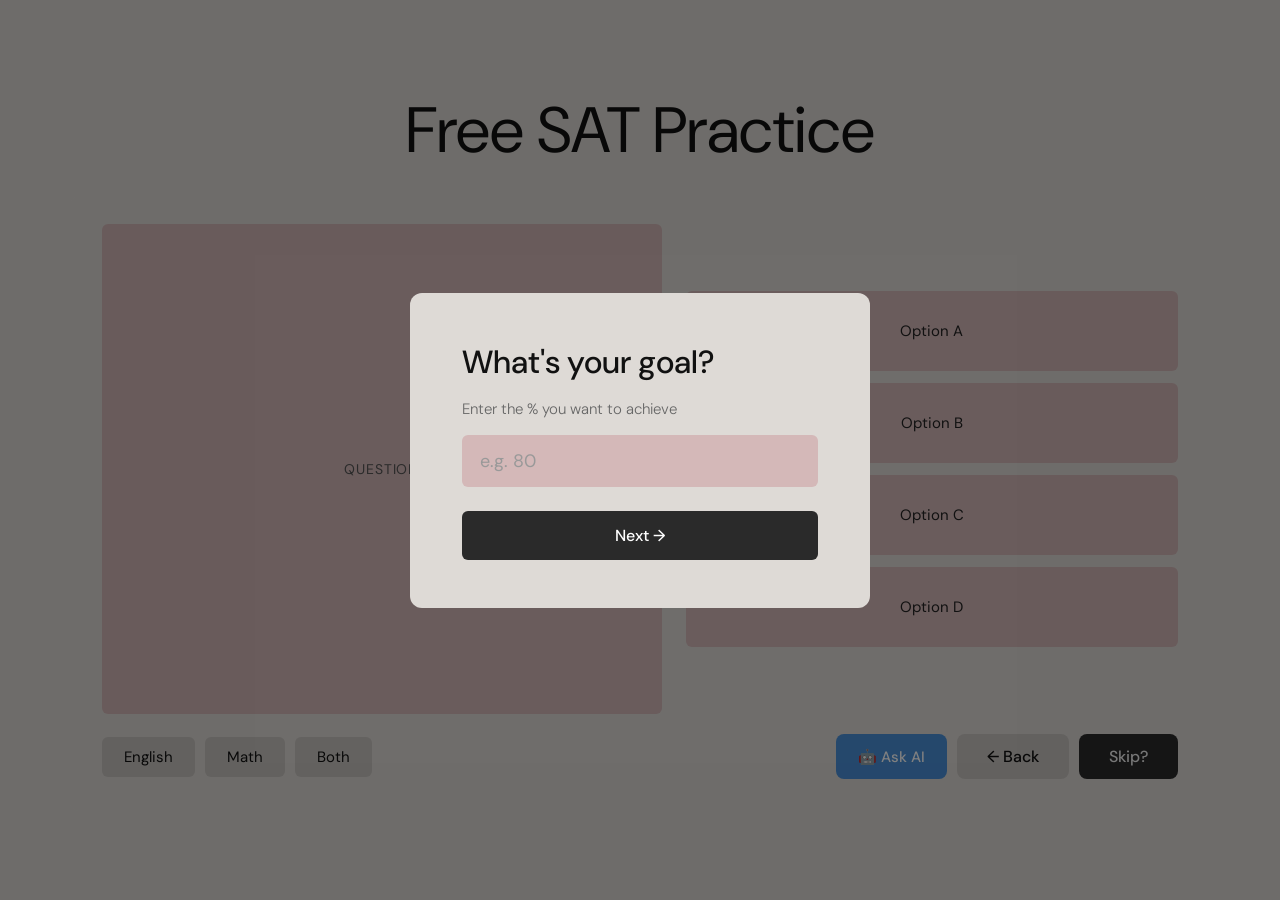
==== sat_quiz.html @ 40c42f34 "Add files via upload" ====
<!DOCTYPE html>
<html lang="en">
<head>
<meta charset="UTF-8">
<meta name="viewport" content="width=device-width, initial-scale=1.0">
<title>SAT Practice</title>
<link href="https://fonts.googleapis.com/css2?family=DM+Sans:wght@300;400;500&display=swap" rel="stylesheet">
<link rel="stylesheet" href="sat_quiz.css">
</head>
<body>

<div class="modal-overlay" id="modalOverlay">
  <div class="modal">
    <div class="modal-step" id="step1">
      <h2 class="modal-title">What's your goal?</h2>
      <p class="modal-sub">Enter the % you want to achieve</p>
      <input class="modal-input" id="goalInput" type="number" min="1" max="100" placeholder="e.g. 80">
      <button class="modal-btn" id="toStep2">Next →</button>
    </div>
    <div class="modal-step hidden" id="step2">
      <h2 class="modal-title">Which section?</h2>
      <p class="modal-sub">Choose what you want to practice</p>
      <div class="modal-section-btns">
        <button class="modal-section-btn" data-section="English">English</button>
        <button class="modal-section-btn" data-section="Math">Math</button>
        <button class="modal-section-btn" data-section="Both">Both</button>
      </div>
      <button class="modal-btn" id="startBtn" disabled>Start Practice</button>
    </div>
  </div>
</div>

<a href="index.html" class="site-title">Free SAT Practice</a>

<div class="card">

  <div class="progress-wrap" id="progressWrap" style="display:none;">
    <span class="progress-label" id="progressLabel"></span>
    <div class="progress-bar-track">
      <div class="progress-bar-fill" id="progressFill"></div>
    </div>
  </div>

  <div class="question-row">
    <div class="question-box" id="questionBox">QUESTION</div>
    <div class="options-col" id="optionsCol">
      <button class="option-btn">Option A</button>
      <button class="option-btn">Option B</button>
      <button class="option-btn">Option C</button>
      <button class="option-btn">Option D</button>
    </div>
  </div>

  <div class="tool-panel" id="englishTools">
    <div class="tool-panel-body">
      <textarea class="notepad-area" id="notepadArea" placeholder="Jot down notes…"></textarea>
      <button class="notepad-clear-btn" id="notepadClearBtn">Clear</button>
    </div>
  </div>

  <div class="tool-panel" id="mathTools">
    <div class="tool-panel-tabs">
      <button class="tool-tab active" id="mathTabWB">✏️ Whiteboard</button>
      <button class="tool-tab" id="mathTabCalc">🧮 Calculator</button>
      <button class="tool-tab" id="mathTabGraph">📈 2D Graph</button>
    </div>
    <div class="tool-panel-body">

      <div class="math-sub-panel visible" id="panelWhiteboard">
        <div class="whiteboard-wrap">
          <div class="whiteboard-toolbar">
            <button class="wb-tool-btn active" id="wbPenBtn">Pen</button>
            <button class="wb-tool-btn" id="wbEraserBtn">Eraser</button>
            <span class="wb-divider"></span>
            <div class="wb-color-swatch active" data-color="#111111" style="background:#111111;" title="Black"></div>
            <div class="wb-color-swatch" data-color="#e53935" style="background:#e53935;" title="Red"></div>
            <div class="wb-color-swatch" data-color="#1e88e5" style="background:#1e88e5;" title="Blue"></div>
            <div class="wb-color-swatch" data-color="#43a047" style="background:#43a047;" title="Green"></div>
            <span class="wb-divider"></span>
            <input class="wb-size-slider" id="wbSize" type="range" min="1" max="20" value="3" title="Brush size">
            <button class="wb-clear-btn" id="wbClearBtn">Clear</button>
          </div>
          <canvas class="wb-canvas" id="wbCanvas"></canvas>
        </div>
      </div>

      <div class="math-sub-panel" id="panelCalc">
        <div class="desmos-wrap" id="desmosCalc"></div>
      </div>

      <div class="math-sub-panel" id="panelGraph">
        <div class="desmos-wrap" id="desmosGraph"></div>
      </div>

    </div>
  </div>

  <div class="bottom-row">
    <div class="subject-btns">
      <button class="subject-btn">English</button>
      <button class="subject-btn">Math</button>
      <button class="subject-btn">Both</button>
    </div>
    <div style="display:flex;gap:10px;">
      <button class="ask-ai-btn" id="askAiBtn">🤖 Ask AI</button>
      <button class="back-btn" id="backBtn">← Back</button>
      <button class="skip-btn">Skip?</button>
    </div>
  </div>

  <div class="ai-panel" id="aiPanel">
    <div class="ai-panel-header">
      <span class="ai-panel-title">🤖 AI Tutor</span>
      <button class="ai-close-btn" id="aiCloseBtn">✕</button>
    </div>
    <div class="ai-panel-body" id="aiPanelBody">
      <p class="ai-placeholder">Press "Ask AI" to get a step-by-step explanation of the current question.</p>
    </div>
  </div>

</div>

<script src="https://www.desmos.com/api/v1.9/calculator.js?apiKey=dcb31709b452b1cf9dc26972add0fda6"></script>
<script src="questions.js"></script>
<script src="sat_quiz.js"></script>
<script src="tracker.js"></script>
</body>
</html>
---- sat_quiz.css ----
*, *::before, *::after { box-sizing: border-box; margin: 0; padding: 0; }

body {
  background: #dedad6;
  font-family: 'DM Sans', sans-serif;
  min-height: 100vh;
  display: flex;
  flex-direction: column;
  align-items: center;
  justify-content: center;
  padding: 20px;
}

.site-title {
  font-family: 'DM Sans', sans-serif;
  font-size: 64px;
  font-weight: 400;
  color: #111;
  text-decoration: none;
  margin-bottom: 24px;
  text-align: center;
  transition: opacity 0.15s;
}
.site-title:hover { opacity: 0.6; }

.card {
  width: 100%;
  max-width: 1140px;
  background: #dedad6;
  border-radius: 10px;
  padding: 28px 32px 32px;
  display: flex;
  flex-direction: column;
  gap: 20px;
}

.progress-wrap {
  display: flex;
  flex-direction: column;
  align-items: center;
  gap: 8px;
}

.progress-label {
  font-size: 17px;
  font-weight: 400;
  color: #111;
}

.progress-bar-track {
  width: 340px;
  height: 4px;
  background: #c0bcb8;
  border-radius: 10px;
  overflow: hidden;
}

.progress-bar-fill {
  height: 100%;
  width: 83%;
  background: #4a90d9;
  border-radius: 10px;
  transition: width 0.3s, background 0.3s;
}

.question-row {
  display: flex;
  gap: 24px;
  align-items: center;
}

.question-box {
  flex: 0 0 52%;
  background: #d4b8b8;
  border-radius: 6px;
  min-height: 490px;
  display: flex;
  align-items: center;
  justify-content: center;
  color: #555;
  font-size: 14px;
  letter-spacing: 0.06em;
  padding: 24px;
  text-align: center;
}

.options-col {
  flex: 1;
  display: flex;
  flex-direction: column;
  gap: 12px;
}

.option-btn {
  background: #d4b8b8;
  border: none;
  border-radius: 6px;
  padding: 30px 20px;
  font-family: 'DM Sans', sans-serif;
  font-size: 15px;
  color: #222;
  cursor: pointer;
  text-align: center;
  transition: background 0.15s;
}
.option-btn:hover:not(:disabled) { background: #c4a4a4; }

.bottom-row {
  display: flex;
  justify-content: space-between;
  align-items: center;
}

.subject-btns {
  display: flex;
  gap: 10px;
}

.subject-btn {
  background: #c8c4c0;
  border: none;
  border-radius: 6px;
  padding: 10px 22px;
  font-family: 'DM Sans', sans-serif;
  font-size: 15px;
  color: #111;
  cursor: pointer;
  transition: background 0.15s;
}
.subject-btn:hover { background: #b8b4b0; }
.subject-btn.active { background: #4a90d9; color: #fff; }

.skip-btn {
  background: #2a2a2a;
  color: #f0f0f0;
  border: none;
  border-radius: 8px;
  padding: 12px 30px;
  font-family: 'DM Sans', sans-serif;
  font-size: 16px;
  font-weight: 500;
  cursor: pointer;
  transition: opacity 0.15s;
}
.skip-btn:hover { opacity: 0.8; }

.next-btn {
  background: #2a2a2a;
  color: #f0f0f0;
  border: none;
  border-radius: 8px;
  padding: 12px 30px;
  font-family: 'DM Sans', sans-serif;
  font-size: 16px;
  font-weight: 500;
  cursor: pointer;
  transition: opacity 0.15s;
}
.next-btn:hover { opacity: 0.8; }

.back-btn {
  background: #c8c4c0;
  color: #111;
  border: none;
  border-radius: 8px;
  padding: 12px 30px;
  font-family: 'DM Sans', sans-serif;
  font-size: 16px;
  font-weight: 500;
  cursor: pointer;
  transition: opacity 0.15s;
}
.back-btn:hover { opacity: 0.8; }

.modal-overlay {
  position: fixed;
  inset: 0;
  background: rgba(0,0,0,0.5);
  display: flex;
  align-items: center;
  justify-content: center;
  z-index: 999;
}

.modal {
  background: #dedad6;
  border-radius: 12px;
  padding: 48px 52px;
  width: 100%;
  max-width: 460px;
  display: flex;
  flex-direction: column;
  gap: 0;
}

.modal-step { display: flex; flex-direction: column; gap: 16px; }
.modal-step.hidden { display: none; }

.modal-title {
  font-size: 32px;
  font-weight: 500;
  color: #111;
}

.modal-sub {
  font-size: 15px;
  color: #666;
  font-weight: 300;
}

.modal-input {
  background: #d4b8b8;
  border: none;
  border-radius: 6px;
  padding: 14px 18px;
  font-family: 'DM Sans', sans-serif;
  font-size: 18px;
  color: #111;
  outline: none;
  width: 100%;
}
.modal-input::placeholder { color: #999; }
.modal-input:focus { outline: 2px solid #4a90d9; }

.modal-section-btns {
  display: flex;
  gap: 12px;
}

.modal-section-btn {
  flex: 1;
  background: #d4b8b8;
  border: none;
  border-radius: 6px;
  padding: 18px 10px;
  font-family: 'DM Sans', sans-serif;
  font-size: 16px;
  color: #111;
  cursor: pointer;
  transition: background 0.15s;
}
.modal-section-btn:hover { background: #c4a4a4; }
.modal-section-btn.active { background: #4a90d9; color: #fff; }

.modal-btn {
  background: #2a2a2a;
  color: #fff;
  border: none;
  border-radius: 6px;
  padding: 14px;
  font-family: 'DM Sans', sans-serif;
  font-size: 16px;
  font-weight: 500;
  cursor: pointer;
  transition: opacity 0.15s;
  margin-top: 8px;
}
.modal-btn:hover:not(:disabled) { opacity: 0.8; }
.modal-btn:disabled { opacity: 0.35; cursor: not-allowed; }

.progress-bar-fill.green { background: #4caf50; }
.progress-bar-fill.red { background: #e53935; }
.progress-bar-fill.blue { background: #4a90d9; }

.tool-panel {
  display: none;
  flex-direction: column;
  border-radius: 8px;
  overflow: hidden;
  background: #cdc8c3;
}

.tool-panel.visible {
  display: flex;
}

.tool-panel-tabs {
  display: flex;
  background: #c0bcb8;
}

.tool-tab {
  flex: 1;
  padding: 9px 14px;
  font-family: 'DM Sans', sans-serif;
  font-size: 13px;
  font-weight: 500;
  color: #555;
  background: none;
  border: none;
  border-bottom: 2px solid transparent;
  cursor: pointer;
  transition: color 0.15s, border-color 0.15s;
}
.tool-tab:hover { color: #111; }
.tool-tab.active { color: #111; border-bottom-color: #4a90d9; }

.tool-panel-body {
  padding: 12px;
}

.notepad-area {
  width: 100%;
  height: 90px;
  resize: none;
  background: #f5f0e8;
  border: none;
  border-radius: 6px;
  padding: 10px 12px;
  font-family: 'DM Sans', sans-serif;
  font-size: 14px;
  color: #333;
  line-height: 1.6;
  outline: none;
}
.notepad-area:focus { outline: 2px solid #4a90d9; }

.notepad-clear-btn {
  margin-top: 6px;
  background: none;
  border: 1px solid #b8b4b0;
  border-radius: 5px;
  padding: 4px 12px;
  font-family: 'DM Sans', sans-serif;
  font-size: 12px;
  color: #777;
  cursor: pointer;
  transition: background 0.15s;
  display: block;
}
.notepad-clear-btn:hover { background: #b8b4b0; color: #111; }

.math-sub-panel { display: none; }
.math-sub-panel.visible { display: block; }

.whiteboard-wrap {
  display: flex;
  flex-direction: column;
  gap: 8px;
}

.whiteboard-toolbar {
  display: flex;
  align-items: center;
  gap: 8px;
  flex-wrap: wrap;
}

.wb-tool-btn {
  background: #b8b4b0;
  border: none;
  border-radius: 5px;
  padding: 5px 12px;
  font-family: 'DM Sans', sans-serif;
  font-size: 12px;
  color: #333;
  cursor: pointer;
  transition: background 0.15s;
}
.wb-tool-btn:hover { background: #a8a4a0; }
.wb-tool-btn.active { background: #4a90d9; color: #fff; }

.wb-divider {
  width: 1px;
  height: 20px;
  background: #a8a4a0;
  display: inline-block;
  margin: 0 2px;
}

.wb-color-swatch {
  width: 22px;
  height: 22px;
  border-radius: 50%;
  border: 2px solid transparent;
  cursor: pointer;
  transition: border-color 0.15s;
  flex-shrink: 0;
}
.wb-color-swatch.active { border-color: #111; }

.wb-size-slider {
  width: 80px;
  accent-color: #4a90d9;
  cursor: pointer;
}

.wb-clear-btn {
  background: none;
  border: 1px solid #b8b4b0;
  border-radius: 5px;
  padding: 5px 12px;
  font-family: 'DM Sans', sans-serif;
  font-size: 12px;
  color: #777;
  cursor: pointer;
  transition: background 0.15s;
  margin-left: auto;
}
.wb-clear-btn:hover { background: #b8b4b0; color: #111; }

.wb-canvas {
  width: 100%;
  height: 220px;
  border-radius: 6px;
  background: #fff;
  cursor: crosshair;
  display: block;
  touch-action: none;
}

.desmos-wrap {
  width: 100%;
  height: 300px;
  border-radius: 6px;
  overflow: hidden;
}

.ask-ai-btn {
  background: #4a90d9;
  color: #fff;
  border: none;
  border-radius: 8px;
  padding: 12px 22px;
  font-family: 'DM Sans', sans-serif;
  font-size: 15px;
  font-weight: 500;
  cursor: pointer;
  transition: opacity 0.15s;
}
.ask-ai-btn:hover { opacity: 0.85; }

.ai-panel {
  display: none;
  flex-direction: column;
  background: #1e1e1e;
  border-radius: 10px;
  overflow: hidden;
}
.ai-panel.visible { display: flex; }

.ai-panel-header {
  display: flex;
  justify-content: space-between;
  align-items: center;
  padding: 12px 16px;
  background: #181818;
  border-bottom: 1px solid #2a2a2a;
}

.ai-panel-title {
  font-size: 14px;
  font-weight: 500;
  color: #f0f0f0;
}

.ai-close-btn {
  background: none;
  border: none;
  color: #666;
  font-size: 15px;
  cursor: pointer;
  padding: 2px 6px;
  border-radius: 4px;
  transition: color 0.15s;
}
.ai-close-btn:hover { color: #f0f0f0; }

.ai-panel-body {
  padding: 18px 20px;
  display: flex;
  flex-direction: column;
  gap: 12px;
}

.ai-prompt-text {
  font-size: 13px;
  line-height: 1.7;
  color: #aaa;
  white-space: pre-wrap;
  background: #141414;
  border-radius: 6px;
  padding: 14px 16px;
  max-height: 260px;
  overflow-y: auto;
  font-family: monospace;
}

.ai-copy-btn {
  align-self: flex-start;
  background: #4a90d9;
  color: #fff;
  border: none;
  border-radius: 7px;
  padding: 10px 20px;
  font-family: 'DM Sans', sans-serif;
  font-size: 14px;
  font-weight: 500;
  cursor: pointer;
  transition: opacity 0.15s;
}
.ai-copy-btn:hover { opacity: 0.85; }

.ai-copy-hint {
  font-size: 12px;
  color: #444;
}
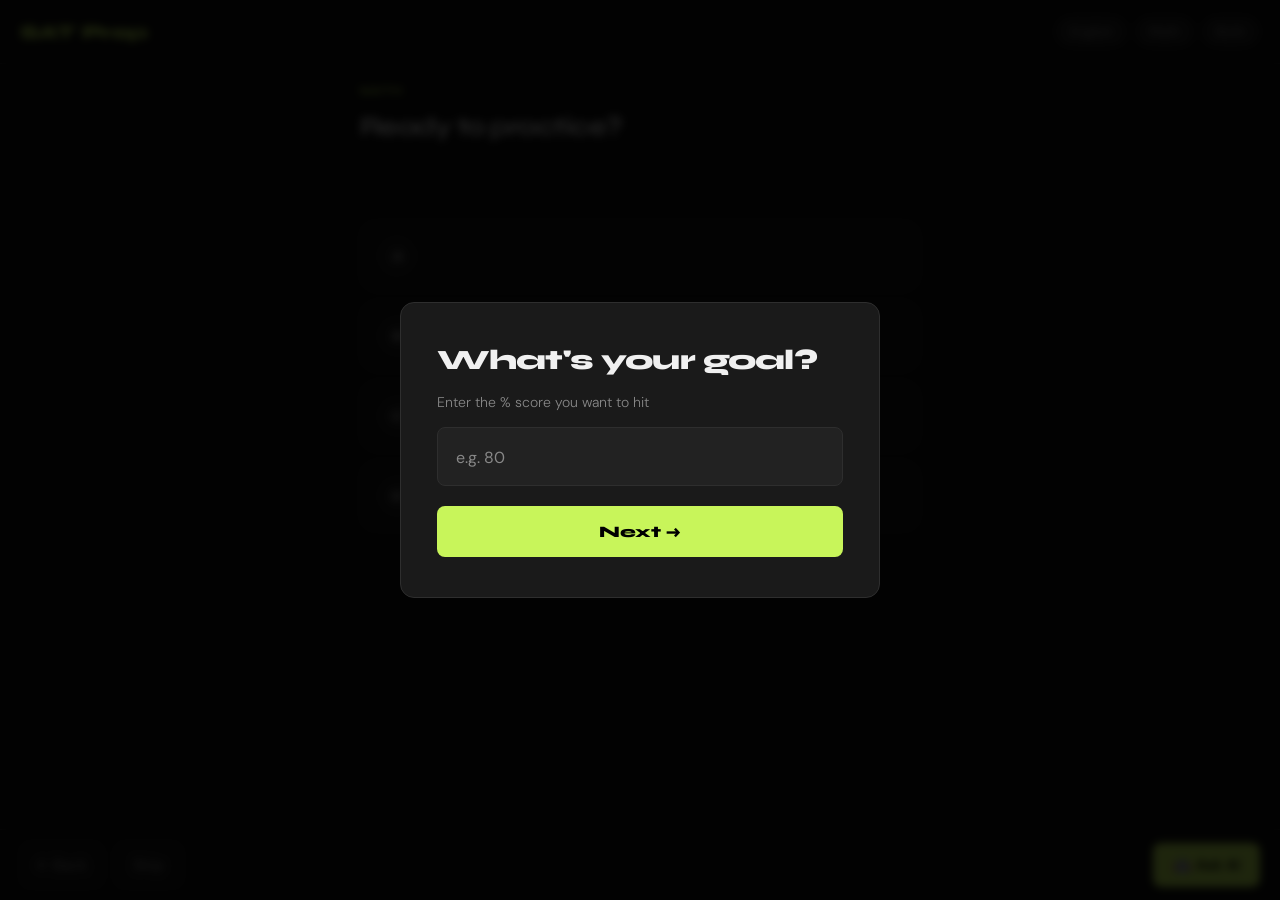
==== commit ba0d8793: "Add files via upload" ====
--- a/sat_quiz.html
+++ b/sat_quiz.html
@@ -2,55 +2,80 @@
 <html lang="en">
 <head>
 <meta charset="UTF-8">
-<meta name="viewport" content="width=device-width, initial-scale=1.0">
+<meta name="viewport" content="width=device-width, initial-scale=1.0, viewport-fit=cover">
 <title>SAT Practice</title>
-<link href="https://fonts.googleapis.com/css2?family=DM+Sans:wght@300;400;500&display=swap" rel="stylesheet">
+<link href="https://fonts.googleapis.com/css2?family=Syne:wght@400;600;700;800&family=DM+Sans:wght@300;400;500&display=swap" rel="stylesheet">
 <link rel="stylesheet" href="sat_quiz.css">
 </head>
 <body>
 
+<!-- MODAL -->
 <div class="modal-overlay" id="modalOverlay">
   <div class="modal">
     <div class="modal-step" id="step1">
       <h2 class="modal-title">What's your goal?</h2>
-      <p class="modal-sub">Enter the % you want to achieve</p>
+      <p class="modal-sub">Enter the % score you want to hit</p>
       <input class="modal-input" id="goalInput" type="number" min="1" max="100" placeholder="e.g. 80">
       <button class="modal-btn" id="toStep2">Next →</button>
     </div>
     <div class="modal-step hidden" id="step2">
       <h2 class="modal-title">Which section?</h2>
-      <p class="modal-sub">Choose what you want to practice</p>
+      <p class="modal-sub">Choose what to practice</p>
       <div class="modal-section-btns">
         <button class="modal-section-btn" data-section="English">English</button>
         <button class="modal-section-btn" data-section="Math">Math</button>
         <button class="modal-section-btn" data-section="Both">Both</button>
       </div>
-      <button class="modal-btn" id="startBtn" disabled>Start Practice</button>
+      <button class="modal-btn" id="startBtn" disabled>Start Practice →</button>
     </div>
   </div>
 </div>
 
-<a href="index.html" class="site-title">Free SAT Practice</a>
+<!-- TOP NAV -->
+<nav class="top-nav">
+  <a href="index.html" class="site-title">SAT Prep</a>
+  <div class="nav-section-pills">
+    <button class="subject-btn">English</button>
+    <button class="subject-btn">Math</button>
+    <button class="subject-btn">Both</button>
+  </div>
+</nav>
 
+<!-- MAIN CARD -->
 <div class="card">
 
+  <!-- PROGRESS -->
   <div class="progress-wrap" id="progressWrap" style="display:none;">
-    <span class="progress-label" id="progressLabel"></span>
+    <div class="progress-top">
+      <span class="progress-label" id="progressLabel">Goal: —</span>
+      <span class="progress-pct" id="progressPct"></span>
+    </div>
     <div class="progress-bar-track">
       <div class="progress-bar-fill" id="progressFill"></div>
     </div>
   </div>
 
-  <div class="question-row">
-    <div class="question-box" id="questionBox">QUESTION</div>
-    <div class="options-col" id="optionsCol">
-      <button class="option-btn">Option A</button>
-      <button class="option-btn">Option B</button>
-      <button class="option-btn">Option C</button>
-      <button class="option-btn">Option D</button>
-    </div>
+  <!-- QUESTION -->
+  <div class="question-area">
+    <div class="question-tag" id="questionTag">MATH</div>
+    <div class="question-box" id="questionBox">Ready to practice?</div>
   </div>
 
+  <!-- EXPLANATION BANNER -->
+  <div class="explanation-banner" id="explanationBanner">
+    <div class="explanation-label" id="explanationLabel">Explanation</div>
+    <div id="explanationText"></div>
+  </div>
+
+  <!-- OPTIONS -->
+  <div class="options-col" id="optionsCol">
+    <button class="option-btn"><span class="option-letter">A</span><span class="option-text"></span></button>
+    <button class="option-btn"><span class="option-letter">B</span><span class="option-text"></span></button>
+    <button class="option-btn"><span class="option-letter">C</span><span class="option-text"></span></button>
+    <button class="option-btn"><span class="option-letter">D</span><span class="option-text"></span></button>
+  </div>
+
+  <!-- TOOL PANELS -->
   <div class="tool-panel" id="englishTools">
     <div class="tool-panel-body">
       <textarea class="notepad-area" id="notepadArea" placeholder="Jot down notes…"></textarea>
@@ -62,62 +87,53 @@
     <div class="tool-panel-tabs">
       <button class="tool-tab active" id="mathTabWB">✏️ Whiteboard</button>
       <button class="tool-tab" id="mathTabCalc">🧮 Calculator</button>
-      <button class="tool-tab" id="mathTabGraph">📈 2D Graph</button>
+      <button class="tool-tab" id="mathTabGraph">📈 Graph</button>
     </div>
     <div class="tool-panel-body">
-
       <div class="math-sub-panel visible" id="panelWhiteboard">
         <div class="whiteboard-wrap">
           <div class="whiteboard-toolbar">
             <button class="wb-tool-btn active" id="wbPenBtn">Pen</button>
             <button class="wb-tool-btn" id="wbEraserBtn">Eraser</button>
             <span class="wb-divider"></span>
-            <div class="wb-color-swatch active" data-color="#111111" style="background:#111111;" title="Black"></div>
-            <div class="wb-color-swatch" data-color="#e53935" style="background:#e53935;" title="Red"></div>
-            <div class="wb-color-swatch" data-color="#1e88e5" style="background:#1e88e5;" title="Blue"></div>
-            <div class="wb-color-swatch" data-color="#43a047" style="background:#43a047;" title="Green"></div>
+            <div class="wb-color-swatch active" data-color="#111111" style="background:#111111;"></div>
+            <div class="wb-color-swatch" data-color="#e53935" style="background:#e53935;"></div>
+            <div class="wb-color-swatch" data-color="#1e88e5" style="background:#1e88e5;"></div>
+            <div class="wb-color-swatch" data-color="#43a047" style="background:#43a047;"></div>
             <span class="wb-divider"></span>
-            <input class="wb-size-slider" id="wbSize" type="range" min="1" max="20" value="3" title="Brush size">
+            <input class="wb-size-slider" id="wbSize" type="range" min="1" max="20" value="3">
             <button class="wb-clear-btn" id="wbClearBtn">Clear</button>
           </div>
           <canvas class="wb-canvas" id="wbCanvas"></canvas>
         </div>
       </div>
-
       <div class="math-sub-panel" id="panelCalc">
         <div class="desmos-wrap" id="desmosCalc"></div>
       </div>
-
       <div class="math-sub-panel" id="panelGraph">
         <div class="desmos-wrap" id="desmosGraph"></div>
       </div>
-
     </div>
   </div>
 
-  <div class="bottom-row">
-    <div class="subject-btns">
-      <button class="subject-btn">English</button>
-      <button class="subject-btn">Math</button>
-      <button class="subject-btn">Both</button>
+  <!-- AI PANEL -->
+  <div class="ai-panel" id="aiPanel">
+    <div class="ai-panel-header">
+      <span class="ai-panel-title">🤖 AI TUTOR</span>
+      <button class="ai-close-btn" id="aiCloseBtn">✕</button>
     </div>
-    <div style="display:flex;gap:10px;">
-      <button class="ask-ai-btn" id="askAiBtn">🤖 Ask AI</button>
-      <button class="back-btn" id="backBtn">← Back</button>
-      <button class="skip-btn">Skip?</button>
+    <div class="ai-panel-body" id="aiPanelBody">
+      <p style="color:var(--text-muted);font-size:14px;">Press "Ask AI" to get a step-by-step explanation.</p>
     </div>
   </div>
 
-  <div class="ai-panel" id="aiPanel">
-    <div class="ai-panel-header">
-      <span class="ai-panel-title">🤖 AI Tutor</span>
-      <button class="ai-close-btn" id="aiCloseBtn">✕</button>
-    </div>
-    <div class="ai-panel-body" id="aiPanelBody">
-      <p class="ai-placeholder">Press "Ask AI" to get a step-by-step explanation of the current question.</p>
-    </div>
-  </div>
+</div>
 
+<!-- FIXED BOTTOM BAR -->
+<div class="bottom-bar">
+  <button class="back-btn" id="backBtn">← Back</button>
+  <button class="skip-btn" id="skipBtn">Skip</button>
+  <button class="ask-ai-btn" id="askAiBtn">🤖 Ask AI</button>
 </div>
 
 <script src="https://www.desmos.com/api/v1.9/calculator.js?apiKey=dcb31709b452b1cf9dc26972add0fda6"></script>
--- a/sat_quiz.css
+++ b/sat_quiz.css
@@ -1,507 +1,640 @@
+@import url('https://fonts.googleapis.com/css2?family=Syne:wght@400;600;700;800&family=DM+Sans:wght@300;400;500&display=swap');
+
 *, *::before, *::after { box-sizing: border-box; margin: 0; padding: 0; }
 
+:root {
+  --bg: #0f0f0f;
+  --surface: #1a1a1a;
+  --surface2: #222222;
+  --border: #2e2e2e;
+  --accent: #c8f55a;
+  --accent-dim: #a8d940;
+  --text: #f0f0f0;
+  --text-muted: #888;
+  --correct: #4ade80;
+  --wrong: #f87171;
+  --radius: 14px;
+  --radius-sm: 8px;
+}
+
+html { font-size: 16px; }
+
 body {
-  background: #dedad6;
+  background: var(--bg);
   font-family: 'DM Sans', sans-serif;
   min-height: 100vh;
-  display: flex;
-  flex-direction: column;
-  align-items: center;
-  justify-content: center;
-  padding: 20px;
+  min-height: 100dvh;
+  display: flex;
+  flex-direction: column;
+  align-items: center;
+  color: var(--text);
+  padding: 0;
+  overflow-x: hidden;
+}
+
+/* ── TOP NAV ── */
+.top-nav {
+  width: 100%;
+  display: flex;
+  align-items: center;
+  justify-content: space-between;
+  padding: 16px 20px;
+  border-bottom: 1px solid var(--border);
+  position: sticky;
+  top: 0;
+  background: var(--bg);
+  z-index: 50;
 }
 
 .site-title {
-  font-family: 'DM Sans', sans-serif;
-  font-size: 64px;
-  font-weight: 400;
-  color: #111;
+  font-family: 'Syne', sans-serif;
+  font-size: 18px;
+  font-weight: 800;
+  color: var(--accent);
   text-decoration: none;
-  margin-bottom: 24px;
-  text-align: center;
-  transition: opacity 0.15s;
-}
-.site-title:hover { opacity: 0.6; }
-
+  letter-spacing: -0.02em;
+}
+.site-title:hover { opacity: 0.8; }
+
+.nav-section-pills {
+  display: flex;
+  gap: 6px;
+}
+
+.subject-btn {
+  background: var(--surface2);
+  border: 1px solid var(--border);
+  border-radius: 20px;
+  padding: 6px 14px;
+  font-family: 'DM Sans', sans-serif;
+  font-size: 13px;
+  font-weight: 500;
+  color: var(--text-muted);
+  cursor: pointer;
+  transition: all 0.15s;
+}
+.subject-btn:hover { color: var(--text); border-color: #444; }
+.subject-btn.active {
+  background: var(--accent);
+  color: #000;
+  border-color: var(--accent);
+  font-weight: 600;
+}
+
+/* ── MAIN LAYOUT ── */
 .card {
   width: 100%;
-  max-width: 1140px;
-  background: #dedad6;
-  border-radius: 10px;
-  padding: 28px 32px 32px;
-  display: flex;
-  flex-direction: column;
-  gap: 20px;
-}
-
+  max-width: 600px;
+  display: flex;
+  flex-direction: column;
+  gap: 0;
+  padding: 0 0 120px 0;
+}
+
+/* ── PROGRESS ── */
 .progress-wrap {
-  display: flex;
-  flex-direction: column;
-  align-items: center;
+  padding: 16px 20px 12px;
+  display: flex;
+  flex-direction: column;
   gap: 8px;
 }
 
+.progress-top {
+  display: flex;
+  justify-content: space-between;
+  align-items: center;
+}
+
 .progress-label {
-  font-size: 17px;
-  font-weight: 400;
-  color: #111;
+  font-size: 13px;
+  font-weight: 500;
+  color: var(--text-muted);
+  font-family: 'DM Sans', sans-serif;
+}
+
+.progress-pct {
+  font-family: 'Syne', sans-serif;
+  font-size: 13px;
+  font-weight: 700;
+  color: var(--accent);
 }
 
 .progress-bar-track {
-  width: 340px;
-  height: 4px;
-  background: #c0bcb8;
+  width: 100%;
+  height: 3px;
+  background: var(--surface2);
   border-radius: 10px;
   overflow: hidden;
 }
 
 .progress-bar-fill {
   height: 100%;
-  width: 83%;
-  background: #4a90d9;
+  width: 0%;
+  background: var(--accent);
   border-radius: 10px;
-  transition: width 0.3s, background 0.3s;
-}
-
-.question-row {
-  display: flex;
-  gap: 24px;
-  align-items: center;
+  transition: width 0.4s ease, background 0.3s;
+}
+.progress-bar-fill.green { background: var(--correct); }
+.progress-bar-fill.red { background: var(--wrong); }
+.progress-bar-fill.blue { background: var(--accent); }
+
+/* ── QUESTION AREA ── */
+.question-area {
+  padding: 20px 20px 16px;
+}
+
+.question-tag {
+  font-family: 'Syne', sans-serif;
+  font-size: 11px;
+  font-weight: 700;
+  letter-spacing: 0.12em;
+  text-transform: uppercase;
+  color: var(--accent);
+  margin-bottom: 12px;
 }
 
 .question-box {
-  flex: 0 0 52%;
-  background: #d4b8b8;
-  border-radius: 6px;
-  min-height: 490px;
+  font-family: 'Syne', sans-serif;
+  font-size: 22px;
+  font-weight: 700;
+  line-height: 1.35;
+  color: var(--text);
+  letter-spacing: -0.02em;
+  min-height: 80px;
+}
+
+/* ── EXPLANATION BANNER ── */
+.explanation-banner {
+  margin: 0 20px;
+  border-radius: var(--radius-sm);
+  padding: 14px 16px;
+  font-size: 14px;
+  line-height: 1.6;
+  font-weight: 400;
+  display: none;
+  animation: slideDown 0.25s ease;
+}
+.explanation-banner.correct {
+  background: rgba(74, 222, 128, 0.12);
+  border: 1px solid rgba(74, 222, 128, 0.3);
+  color: #86efac;
+  display: block;
+}
+.explanation-banner.wrong {
+  background: rgba(248, 113, 113, 0.12);
+  border: 1px solid rgba(248, 113, 113, 0.3);
+  color: #fca5a5;
+  display: block;
+}
+
+.explanation-label {
+  font-family: 'Syne', sans-serif;
+  font-size: 11px;
+  font-weight: 700;
+  letter-spacing: 0.1em;
+  text-transform: uppercase;
+  margin-bottom: 6px;
+  opacity: 0.7;
+}
+
+@keyframes slideDown {
+  from { opacity: 0; transform: translateY(-8px); }
+  to { opacity: 1; transform: translateY(0); }
+}
+
+/* ── OPTIONS ── */
+.options-col {
+  display: flex;
+  flex-direction: column;
+  gap: 10px;
+  padding: 16px 20px;
+}
+
+.option-btn {
+  background: var(--surface);
+  border: 1px solid var(--border);
+  border-radius: var(--radius);
+  padding: 18px 20px;
+  font-family: 'DM Sans', sans-serif;
+  font-size: 16px;
+  font-weight: 400;
+  color: var(--text);
+  cursor: pointer;
+  text-align: left;
+  transition: all 0.15s;
+  display: flex;
+  align-items: center;
+  gap: 14px;
+  position: relative;
+  overflow: hidden;
+}
+
+.option-letter {
+  width: 28px;
+  height: 28px;
+  border-radius: 50%;
+  background: var(--surface2);
+  border: 1px solid var(--border);
   display: flex;
   align-items: center;
   justify-content: center;
-  color: #555;
+  font-family: 'Syne', sans-serif;
+  font-size: 12px;
+  font-weight: 700;
+  flex-shrink: 0;
+  transition: all 0.15s;
+}
+
+.option-btn:hover:not(:disabled) {
+  border-color: var(--accent);
+  background: rgba(200, 245, 90, 0.06);
+}
+.option-btn:hover:not(:disabled) .option-letter {
+  background: var(--accent);
+  color: #000;
+  border-color: var(--accent);
+}
+
+.option-btn.correct-ans {
+  background: rgba(74, 222, 128, 0.1);
+  border-color: var(--correct);
+}
+.option-btn.correct-ans .option-letter {
+  background: var(--correct);
+  color: #000;
+  border-color: var(--correct);
+}
+
+.option-btn.wrong-ans {
+  background: rgba(248, 113, 113, 0.1);
+  border-color: var(--wrong);
+}
+.option-btn.wrong-ans .option-letter {
+  background: var(--wrong);
+  color: #000;
+  border-color: var(--wrong);
+}
+
+.option-btn.other-ans {
+  opacity: 0.45;
+}
+
+/* ── TOOL PANEL ── */
+.tool-panel {
+  display: none;
+  flex-direction: column;
+  border-radius: var(--radius);
+  overflow: hidden;
+  background: var(--surface);
+  border: 1px solid var(--border);
+  margin: 0 20px;
+}
+.tool-panel.visible { display: flex; }
+
+.tool-panel-tabs {
+  display: flex;
+  background: var(--surface2);
+  border-bottom: 1px solid var(--border);
+}
+
+.tool-tab {
+  flex: 1;
+  padding: 10px 8px;
+  font-family: 'DM Sans', sans-serif;
+  font-size: 12px;
+  font-weight: 500;
+  color: var(--text-muted);
+  background: none;
+  border: none;
+  border-bottom: 2px solid transparent;
+  cursor: pointer;
+  transition: color 0.15s, border-color 0.15s;
+}
+.tool-tab:hover { color: var(--text); }
+.tool-tab.active { color: var(--accent); border-bottom-color: var(--accent); }
+
+.tool-panel-body { padding: 12px; }
+
+.notepad-area {
+  width: 100%;
+  height: 80px;
+  resize: none;
+  background: var(--surface2);
+  border: 1px solid var(--border);
+  border-radius: var(--radius-sm);
+  padding: 10px 12px;
+  font-family: 'DM Sans', sans-serif;
   font-size: 14px;
-  letter-spacing: 0.06em;
-  padding: 24px;
-  text-align: center;
-}
-
-.options-col {
-  flex: 1;
+  color: var(--text);
+  line-height: 1.6;
+  outline: none;
+}
+.notepad-area::placeholder { color: var(--text-muted); }
+.notepad-area:focus { border-color: var(--accent); }
+
+.notepad-clear-btn {
+  margin-top: 6px;
+  background: none;
+  border: 1px solid var(--border);
+  border-radius: var(--radius-sm);
+  padding: 4px 12px;
+  font-family: 'DM Sans', sans-serif;
+  font-size: 12px;
+  color: var(--text-muted);
+  cursor: pointer;
+  transition: background 0.15s;
+  display: block;
+}
+.notepad-clear-btn:hover { background: var(--surface2); color: var(--text); }
+
+.math-sub-panel { display: none; }
+.math-sub-panel.visible { display: block; }
+
+.whiteboard-wrap { display: flex; flex-direction: column; gap: 8px; }
+
+.whiteboard-toolbar {
+  display: flex;
+  align-items: center;
+  gap: 8px;
+  flex-wrap: wrap;
+}
+
+.wb-tool-btn {
+  background: var(--surface2);
+  border: 1px solid var(--border);
+  border-radius: var(--radius-sm);
+  padding: 5px 12px;
+  font-family: 'DM Sans', sans-serif;
+  font-size: 12px;
+  color: var(--text-muted);
+  cursor: pointer;
+  transition: all 0.15s;
+}
+.wb-tool-btn:hover { color: var(--text); }
+.wb-tool-btn.active { background: var(--accent); color: #000; border-color: var(--accent); }
+
+.wb-divider { width: 1px; height: 20px; background: var(--border); display: inline-block; margin: 0 2px; }
+
+.wb-color-swatch {
+  width: 22px; height: 22px; border-radius: 50%;
+  border: 2px solid transparent; cursor: pointer;
+  transition: border-color 0.15s; flex-shrink: 0;
+}
+.wb-color-swatch.active { border-color: var(--accent); }
+
+.wb-size-slider { width: 70px; accent-color: var(--accent); cursor: pointer; }
+
+.wb-clear-btn {
+  background: none; border: 1px solid var(--border);
+  border-radius: var(--radius-sm); padding: 5px 12px;
+  font-family: 'DM Sans', sans-serif; font-size: 12px;
+  color: var(--text-muted); cursor: pointer;
+  transition: background 0.15s; margin-left: auto;
+}
+.wb-clear-btn:hover { background: var(--surface2); color: var(--text); }
+
+.wb-canvas {
+  width: 100%; height: 180px; border-radius: var(--radius-sm);
+  background: #fff; cursor: crosshair; display: block; touch-action: none;
+}
+
+.desmos-wrap { width: 100%; height: 260px; border-radius: var(--radius-sm); overflow: hidden; }
+
+/* ── BOTTOM BAR (fixed) ── */
+.bottom-bar {
+  position: fixed;
+  bottom: 0;
+  left: 0;
+  right: 0;
+  background: var(--bg);
+  border-top: 1px solid var(--border);
+  padding: 12px 20px;
+  display: flex;
+  gap: 10px;
+  align-items: center;
+  z-index: 40;
+}
+
+.back-btn {
+  background: var(--surface);
+  color: var(--text-muted);
+  border: 1px solid var(--border);
+  border-radius: var(--radius-sm);
+  padding: 12px 16px;
+  font-family: 'DM Sans', sans-serif;
+  font-size: 15px;
+  font-weight: 500;
+  cursor: pointer;
+  transition: all 0.15s;
+  flex-shrink: 0;
+}
+.back-btn:hover { color: var(--text); border-color: #444; }
+
+.skip-btn {
+  background: var(--surface);
+  color: var(--text-muted);
+  border: 1px solid var(--border);
+  border-radius: var(--radius-sm);
+  padding: 12px 18px;
+  font-family: 'DM Sans', sans-serif;
+  font-size: 15px;
+  font-weight: 500;
+  cursor: pointer;
+  transition: all 0.15s;
+  flex-shrink: 0;
+}
+.skip-btn:hover { color: var(--text); border-color: #444; }
+
+.ask-ai-btn {
+  margin-left: auto;
+  background: var(--accent);
+  color: #000;
+  border: none;
+  border-radius: var(--radius-sm);
+  padding: 12px 20px;
+  font-family: 'DM Sans', sans-serif;
+  font-size: 15px;
+  font-weight: 600;
+  cursor: pointer;
+  transition: opacity 0.15s;
+  flex-shrink: 0;
+}
+.ask-ai-btn:hover { opacity: 0.85; }
+
+/* ── AI PANEL ── */
+.ai-panel {
+  display: none;
+  flex-direction: column;
+  background: var(--surface);
+  border: 1px solid var(--border);
+  border-radius: var(--radius);
+  overflow: hidden;
+  margin: 0 20px;
+}
+.ai-panel.visible { display: flex; }
+
+.ai-panel-header {
+  display: flex;
+  justify-content: space-between;
+  align-items: center;
+  padding: 12px 16px;
+  background: var(--surface2);
+  border-bottom: 1px solid var(--border);
+}
+
+.ai-panel-title {
+  font-family: 'Syne', sans-serif;
+  font-size: 13px;
+  font-weight: 700;
+  color: var(--accent);
+  letter-spacing: 0.05em;
+}
+
+.ai-close-btn {
+  background: none; border: none; color: var(--text-muted);
+  font-size: 15px; cursor: pointer; padding: 2px 6px;
+  border-radius: 4px; transition: color 0.15s;
+}
+.ai-close-btn:hover { color: var(--text); }
+
+.ai-panel-body {
+  padding: 16px;
   display: flex;
   flex-direction: column;
   gap: 12px;
 }
 
-.option-btn {
-  background: #d4b8b8;
+.ai-prompt-text {
+  font-size: 13px;
+  line-height: 1.7;
+  color: var(--text-muted);
+  white-space: pre-wrap;
+  background: var(--bg);
+  border-radius: var(--radius-sm);
+  padding: 12px 14px;
+  max-height: 200px;
+  overflow-y: auto;
+  font-family: monospace;
+  border: 1px solid var(--border);
+}
+
+.ai-copy-btn {
+  align-self: flex-start;
+  background: var(--accent);
+  color: #000;
   border: none;
-  border-radius: 6px;
-  padding: 30px 20px;
-  font-family: 'DM Sans', sans-serif;
-  font-size: 15px;
-  color: #222;
-  cursor: pointer;
-  text-align: center;
-  transition: background 0.15s;
-}
-.option-btn:hover:not(:disabled) { background: #c4a4a4; }
-
-.bottom-row {
-  display: flex;
-  justify-content: space-between;
-  align-items: center;
-}
-
-.subject-btns {
-  display: flex;
-  gap: 10px;
-}
-
-.subject-btn {
-  background: #c8c4c0;
-  border: none;
-  border-radius: 6px;
-  padding: 10px 22px;
-  font-family: 'DM Sans', sans-serif;
-  font-size: 15px;
-  color: #111;
-  cursor: pointer;
-  transition: background 0.15s;
-}
-.subject-btn:hover { background: #b8b4b0; }
-.subject-btn.active { background: #4a90d9; color: #fff; }
-
-.skip-btn {
-  background: #2a2a2a;
-  color: #f0f0f0;
-  border: none;
-  border-radius: 8px;
-  padding: 12px 30px;
-  font-family: 'DM Sans', sans-serif;
-  font-size: 16px;
-  font-weight: 500;
+  border-radius: var(--radius-sm);
+  padding: 10px 18px;
+  font-family: 'DM Sans', sans-serif;
+  font-size: 14px;
+  font-weight: 600;
   cursor: pointer;
   transition: opacity 0.15s;
 }
-.skip-btn:hover { opacity: 0.8; }
-
-.next-btn {
-  background: #2a2a2a;
-  color: #f0f0f0;
-  border: none;
-  border-radius: 8px;
-  padding: 12px 30px;
-  font-family: 'DM Sans', sans-serif;
-  font-size: 16px;
-  font-weight: 500;
-  cursor: pointer;
-  transition: opacity 0.15s;
-}
-.next-btn:hover { opacity: 0.8; }
-
-.back-btn {
-  background: #c8c4c0;
-  color: #111;
-  border: none;
-  border-radius: 8px;
-  padding: 12px 30px;
-  font-family: 'DM Sans', sans-serif;
-  font-size: 16px;
-  font-weight: 500;
-  cursor: pointer;
-  transition: opacity 0.15s;
-}
-.back-btn:hover { opacity: 0.8; }
-
+.ai-copy-btn:hover { opacity: 0.85; }
+
+.ai-copy-hint { font-size: 12px; color: var(--text-muted); }
+
+/* ── MODAL ── */
 .modal-overlay {
   position: fixed;
   inset: 0;
-  background: rgba(0,0,0,0.5);
-  display: flex;
-  align-items: center;
+  background: rgba(0,0,0,0.85);
+  display: flex;
+  align-items: flex-end;
   justify-content: center;
   z-index: 999;
+  backdrop-filter: blur(4px);
+}
+
+@media (min-width: 480px) {
+  .modal-overlay { align-items: center; }
 }
 
 .modal {
-  background: #dedad6;
-  border-radius: 12px;
-  padding: 48px 52px;
+  background: var(--surface);
+  border: 1px solid var(--border);
+  border-radius: var(--radius) var(--radius) 0 0;
+  padding: 32px 28px 40px;
   width: 100%;
-  max-width: 460px;
+  max-width: 480px;
   display: flex;
   flex-direction: column;
   gap: 0;
+}
+
+@media (min-width: 480px) {
+  .modal { border-radius: var(--radius); padding: 40px 36px; }
 }
 
 .modal-step { display: flex; flex-direction: column; gap: 16px; }
 .modal-step.hidden { display: none; }
 
 .modal-title {
-  font-size: 32px;
-  font-weight: 500;
-  color: #111;
-}
-
-.modal-sub {
-  font-size: 15px;
-  color: #666;
-  font-weight: 300;
-}
+  font-family: 'Syne', sans-serif;
+  font-size: 28px;
+  font-weight: 800;
+  color: var(--text);
+  letter-spacing: -0.03em;
+}
+
+.modal-sub { font-size: 14px; color: var(--text-muted); font-weight: 300; }
 
 .modal-input {
-  background: #d4b8b8;
-  border: none;
-  border-radius: 6px;
-  padding: 14px 18px;
-  font-family: 'DM Sans', sans-serif;
-  font-size: 18px;
-  color: #111;
+  background: var(--surface2);
+  border: 1px solid var(--border);
+  border-radius: var(--radius-sm);
+  padding: 16px 18px;
+  font-family: 'Syne', sans-serif;
+  font-size: 20px;
+  font-weight: 700;
+  color: var(--text);
   outline: none;
   width: 100%;
 }
-.modal-input::placeholder { color: #999; }
-.modal-input:focus { outline: 2px solid #4a90d9; }
-
-.modal-section-btns {
-  display: flex;
-  gap: 12px;
-}
+.modal-input::placeholder { color: var(--text-muted); font-weight: 400; font-family: 'DM Sans', sans-serif; font-size: 16px; }
+.modal-input:focus { border-color: var(--accent); }
+
+.modal-section-btns { display: flex; gap: 10px; }
 
 .modal-section-btn {
   flex: 1;
-  background: #d4b8b8;
+  background: var(--surface2);
+  border: 1px solid var(--border);
+  border-radius: var(--radius-sm);
+  padding: 20px 10px;
+  font-family: 'Syne', sans-serif;
+  font-size: 15px;
+  font-weight: 700;
+  color: var(--text-muted);
+  cursor: pointer;
+  transition: all 0.15s;
+}
+.modal-section-btn:hover { color: var(--text); border-color: #444; }
+.modal-section-btn.active { background: var(--accent); color: #000; border-color: var(--accent); }
+
+.modal-btn {
+  background: var(--accent);
+  color: #000;
   border: none;
-  border-radius: 6px;
-  padding: 18px 10px;
-  font-family: 'DM Sans', sans-serif;
+  border-radius: var(--radius-sm);
+  padding: 16px;
+  font-family: 'Syne', sans-serif;
   font-size: 16px;
-  color: #111;
-  cursor: pointer;
-  transition: background 0.15s;
-}
-.modal-section-btn:hover { background: #c4a4a4; }
-.modal-section-btn.active { background: #4a90d9; color: #fff; }
-
-.modal-btn {
-  background: #2a2a2a;
-  color: #fff;
-  border: none;
-  border-radius: 6px;
-  padding: 14px;
-  font-family: 'DM Sans', sans-serif;
-  font-size: 16px;
-  font-weight: 500;
+  font-weight: 800;
   cursor: pointer;
   transition: opacity 0.15s;
-  margin-top: 8px;
-}
-.modal-btn:hover:not(:disabled) { opacity: 0.8; }
-.modal-btn:disabled { opacity: 0.35; cursor: not-allowed; }
-
-.progress-bar-fill.green { background: #4caf50; }
-.progress-bar-fill.red { background: #e53935; }
-.progress-bar-fill.blue { background: #4a90d9; }
-
-.tool-panel {
-  display: none;
-  flex-direction: column;
-  border-radius: 8px;
-  overflow: hidden;
-  background: #cdc8c3;
-}
-
-.tool-panel.visible {
-  display: flex;
-}
-
-.tool-panel-tabs {
-  display: flex;
-  background: #c0bcb8;
-}
-
-.tool-tab {
-  flex: 1;
-  padding: 9px 14px;
-  font-family: 'DM Sans', sans-serif;
-  font-size: 13px;
-  font-weight: 500;
-  color: #555;
-  background: none;
-  border: none;
-  border-bottom: 2px solid transparent;
-  cursor: pointer;
-  transition: color 0.15s, border-color 0.15s;
-}
-.tool-tab:hover { color: #111; }
-.tool-tab.active { color: #111; border-bottom-color: #4a90d9; }
-
-.tool-panel-body {
-  padding: 12px;
-}
-
-.notepad-area {
-  width: 100%;
-  height: 90px;
-  resize: none;
-  background: #f5f0e8;
-  border: none;
-  border-radius: 6px;
-  padding: 10px 12px;
-  font-family: 'DM Sans', sans-serif;
-  font-size: 14px;
-  color: #333;
-  line-height: 1.6;
-  outline: none;
-}
-.notepad-area:focus { outline: 2px solid #4a90d9; }
-
-.notepad-clear-btn {
-  margin-top: 6px;
-  background: none;
-  border: 1px solid #b8b4b0;
-  border-radius: 5px;
-  padding: 4px 12px;
-  font-family: 'DM Sans', sans-serif;
-  font-size: 12px;
-  color: #777;
-  cursor: pointer;
-  transition: background 0.15s;
-  display: block;
-}
-.notepad-clear-btn:hover { background: #b8b4b0; color: #111; }
-
-.math-sub-panel { display: none; }
-.math-sub-panel.visible { display: block; }
-
-.whiteboard-wrap {
-  display: flex;
-  flex-direction: column;
-  gap: 8px;
-}
-
-.whiteboard-toolbar {
-  display: flex;
-  align-items: center;
-  gap: 8px;
-  flex-wrap: wrap;
-}
-
-.wb-tool-btn {
-  background: #b8b4b0;
-  border: none;
-  border-radius: 5px;
-  padding: 5px 12px;
-  font-family: 'DM Sans', sans-serif;
-  font-size: 12px;
-  color: #333;
-  cursor: pointer;
-  transition: background 0.15s;
-}
-.wb-tool-btn:hover { background: #a8a4a0; }
-.wb-tool-btn.active { background: #4a90d9; color: #fff; }
-
-.wb-divider {
-  width: 1px;
-  height: 20px;
-  background: #a8a4a0;
-  display: inline-block;
-  margin: 0 2px;
-}
-
-.wb-color-swatch {
-  width: 22px;
-  height: 22px;
-  border-radius: 50%;
-  border: 2px solid transparent;
-  cursor: pointer;
-  transition: border-color 0.15s;
-  flex-shrink: 0;
-}
-.wb-color-swatch.active { border-color: #111; }
-
-.wb-size-slider {
-  width: 80px;
-  accent-color: #4a90d9;
-  cursor: pointer;
-}
-
-.wb-clear-btn {
-  background: none;
-  border: 1px solid #b8b4b0;
-  border-radius: 5px;
-  padding: 5px 12px;
-  font-family: 'DM Sans', sans-serif;
-  font-size: 12px;
-  color: #777;
-  cursor: pointer;
-  transition: background 0.15s;
-  margin-left: auto;
-}
-.wb-clear-btn:hover { background: #b8b4b0; color: #111; }
-
-.wb-canvas {
-  width: 100%;
-  height: 220px;
-  border-radius: 6px;
-  background: #fff;
-  cursor: crosshair;
-  display: block;
-  touch-action: none;
-}
-
-.desmos-wrap {
-  width: 100%;
-  height: 300px;
-  border-radius: 6px;
-  overflow: hidden;
-}
-
-.ask-ai-btn {
-  background: #4a90d9;
-  color: #fff;
-  border: none;
-  border-radius: 8px;
-  padding: 12px 22px;
-  font-family: 'DM Sans', sans-serif;
-  font-size: 15px;
-  font-weight: 500;
-  cursor: pointer;
-  transition: opacity 0.15s;
-}
-.ask-ai-btn:hover { opacity: 0.85; }
-
-.ai-panel {
-  display: none;
-  flex-direction: column;
-  background: #1e1e1e;
-  border-radius: 10px;
-  overflow: hidden;
-}
-.ai-panel.visible { display: flex; }
-
-.ai-panel-header {
-  display: flex;
-  justify-content: space-between;
-  align-items: center;
-  padding: 12px 16px;
-  background: #181818;
-  border-bottom: 1px solid #2a2a2a;
-}
-
-.ai-panel-title {
-  font-size: 14px;
-  font-weight: 500;
-  color: #f0f0f0;
-}
-
-.ai-close-btn {
-  background: none;
-  border: none;
-  color: #666;
-  font-size: 15px;
-  cursor: pointer;
-  padding: 2px 6px;
-  border-radius: 4px;
-  transition: color 0.15s;
-}
-.ai-close-btn:hover { color: #f0f0f0; }
-
-.ai-panel-body {
-  padding: 18px 20px;
-  display: flex;
-  flex-direction: column;
-  gap: 12px;
-}
-
-.ai-prompt-text {
-  font-size: 13px;
-  line-height: 1.7;
-  color: #aaa;
-  white-space: pre-wrap;
-  background: #141414;
-  border-radius: 6px;
-  padding: 14px 16px;
-  max-height: 260px;
-  overflow-y: auto;
-  font-family: monospace;
-}
-
-.ai-copy-btn {
-  align-self: flex-start;
-  background: #4a90d9;
-  color: #fff;
-  border: none;
-  border-radius: 7px;
-  padding: 10px 20px;
-  font-family: 'DM Sans', sans-serif;
-  font-size: 14px;
-  font-weight: 500;
-  cursor: pointer;
-  transition: opacity 0.15s;
-}
-.ai-copy-btn:hover { opacity: 0.85; }
-
-.ai-copy-hint {
-  font-size: 12px;
-  color: #444;
+  margin-top: 4px;
+  letter-spacing: -0.01em;
+}
+.modal-btn:hover:not(:disabled) { opacity: 0.85; }
+.modal-btn:disabled { opacity: 0.25; cursor: not-allowed; }
+
+/* ── DESKTOP ADJUSTMENTS ── */
+@media (min-width: 640px) {
+  .card { padding-bottom: 100px; }
+  .question-box { font-size: 26px; }
+  .option-btn { font-size: 16px; padding: 20px 22px; }
+  .bottom-bar { justify-content: center; }
+  .bottom-bar > * { max-width: 600px; }
 }
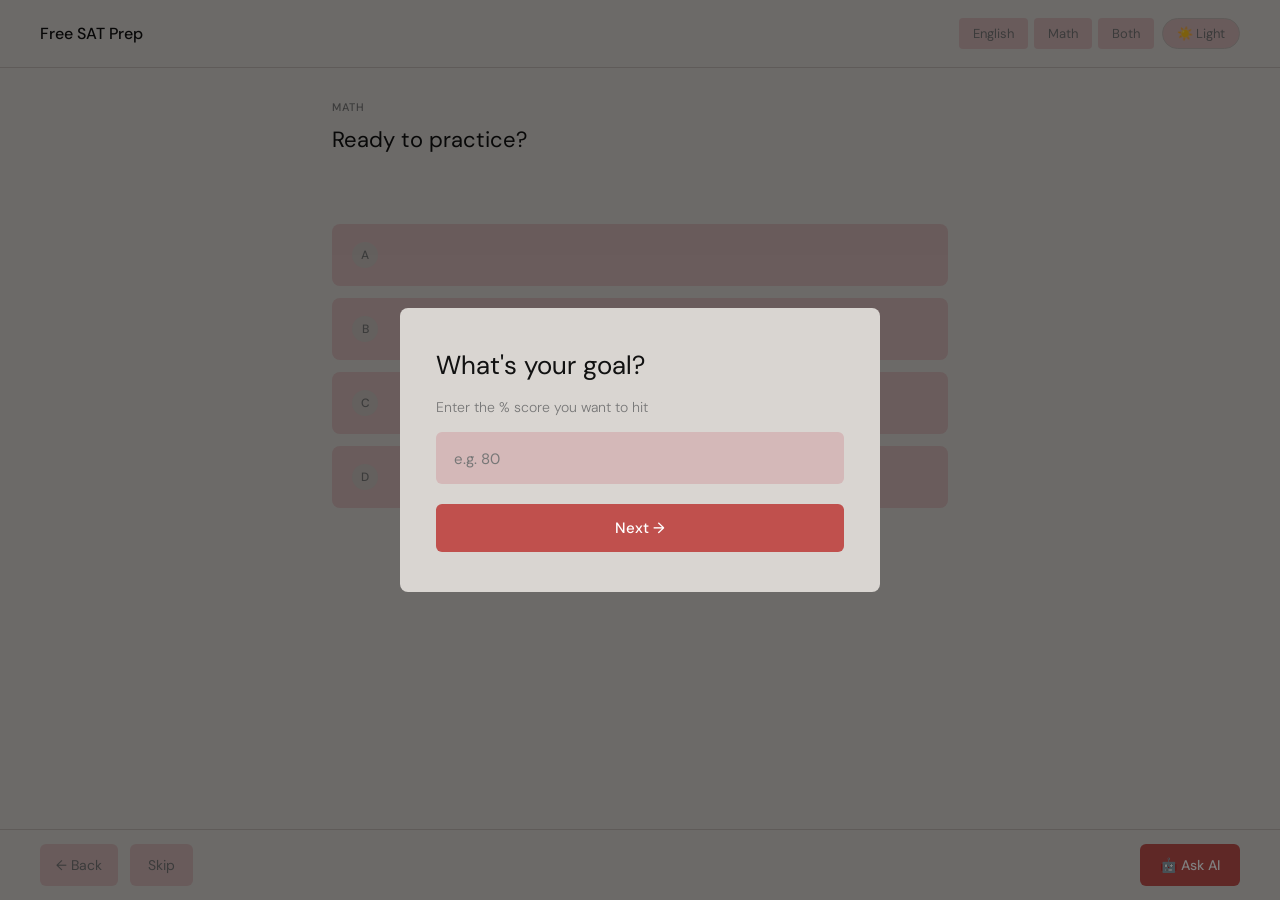
==== commit 00d12dec: "Add files via upload" ====
--- a/sat_quiz.html
+++ b/sat_quiz.html
@@ -4,8 +4,9 @@
 <meta charset="UTF-8">
 <meta name="viewport" content="width=device-width, initial-scale=1.0, viewport-fit=cover">
 <title>SAT Practice</title>
-<link href="https://fonts.googleapis.com/css2?family=Syne:wght@400;600;700;800&family=DM+Sans:wght@300;400;500&display=swap" rel="stylesheet">
+<link href="https://fonts.googleapis.com/css2?family=DM+Sans:wght@300;400;500&display=swap" rel="stylesheet">
 <link rel="stylesheet" href="sat_quiz.css">
+<script src="theme.js"></script>
 </head>
 <body>
 
@@ -33,18 +34,20 @@
 
 <!-- TOP NAV -->
 <nav class="top-nav">
-  <a href="index.html" class="site-title">SAT Prep</a>
-  <div class="nav-section-pills">
-    <button class="subject-btn">English</button>
-    <button class="subject-btn">Math</button>
-    <button class="subject-btn">Both</button>
+  <a href="index.html" class="site-title">Free SAT Prep</a>
+  <div class="nav-right">
+    <div class="nav-section-pills">
+      <button class="subject-btn">English</button>
+      <button class="subject-btn">Math</button>
+      <button class="subject-btn">Both</button>
+    </div>
+    <button class="theme-toggle" id="themeToggle">☀️ Light</button>
   </div>
 </nav>
 
 <!-- MAIN CARD -->
 <div class="card">
 
-  <!-- PROGRESS -->
   <div class="progress-wrap" id="progressWrap" style="display:none;">
     <div class="progress-top">
       <span class="progress-label" id="progressLabel">Goal: —</span>
@@ -55,19 +58,16 @@
     </div>
   </div>
 
-  <!-- QUESTION -->
   <div class="question-area">
     <div class="question-tag" id="questionTag">MATH</div>
     <div class="question-box" id="questionBox">Ready to practice?</div>
   </div>
 
-  <!-- EXPLANATION BANNER -->
   <div class="explanation-banner" id="explanationBanner">
     <div class="explanation-label" id="explanationLabel">Explanation</div>
     <div id="explanationText"></div>
   </div>
 
-  <!-- OPTIONS -->
   <div class="options-col" id="optionsCol">
     <button class="option-btn"><span class="option-letter">A</span><span class="option-text"></span></button>
     <button class="option-btn"><span class="option-letter">B</span><span class="option-text"></span></button>
@@ -75,7 +75,6 @@
     <button class="option-btn"><span class="option-letter">D</span><span class="option-text"></span></button>
   </div>
 
-  <!-- TOOL PANELS -->
   <div class="tool-panel" id="englishTools">
     <div class="tool-panel-body">
       <textarea class="notepad-area" id="notepadArea" placeholder="Jot down notes…"></textarea>
@@ -116,10 +115,9 @@
     </div>
   </div>
 
-  <!-- AI PANEL -->
   <div class="ai-panel" id="aiPanel">
     <div class="ai-panel-header">
-      <span class="ai-panel-title">🤖 AI TUTOR</span>
+      <span class="ai-panel-title">🤖 AI Tutor</span>
       <button class="ai-close-btn" id="aiCloseBtn">✕</button>
     </div>
     <div class="ai-panel-body" id="aiPanelBody">
@@ -129,7 +127,6 @@
 
 </div>
 
-<!-- FIXED BOTTOM BAR -->
 <div class="bottom-bar">
   <button class="back-btn" id="backBtn">← Back</button>
   <button class="skip-btn" id="skipBtn">Skip</button>
--- a/sat_quiz.css
+++ b/sat_quiz.css
@@ -1,23 +1,27 @@
-@import url('https://fonts.googleapis.com/css2?family=Syne:wght@400;600;700;800&family=DM+Sans:wght@300;400;500&display=swap');
+@import url('https://fonts.googleapis.com/css2?family=DM+Sans:wght@300;400;500&display=swap');
 
 *, *::before, *::after { box-sizing: border-box; margin: 0; padding: 0; }
 
 :root {
-  --bg: #0f0f0f;
-  --surface: #1a1a1a;
-  --surface2: #222222;
-  --border: #2e2e2e;
-  --accent: #c8f55a;
-  --accent-dim: #a8d940;
-  --text: #f0f0f0;
-  --text-muted: #888;
-  --correct: #4ade80;
-  --wrong: #f87171;
-  --radius: 14px;
-  --radius-sm: 8px;
-}
-
-html { font-size: 16px; }
+  --bg:        #d9d5d1;
+  --surface:   #d4b8b8;
+  --surface2:  #c8c0bc;
+  --border:    #bfb8b4;
+  --text:      #111;
+  --text-muted:#777;
+  --accent:    #c0504d;
+  --radius:    8px;
+  --radius-sm: 6px;
+}
+
+body.dark {
+  --bg:        #0f0f0f;
+  --surface:   #1e1e1e;
+  --surface2:  #2a2a2a;
+  --border:    #333;
+  --text:      #f0f0f0;
+  --text-muted:#888;
+}
 
 body {
   background: var(--bg);
@@ -30,6 +34,7 @@
   color: var(--text);
   padding: 0;
   overflow-x: hidden;
+  transition: background 0.25s, color 0.25s;
 }
 
 /* ── TOP NAV ── */
@@ -38,62 +43,72 @@
   display: flex;
   align-items: center;
   justify-content: space-between;
-  padding: 16px 20px;
+  padding: 16px 24px;
   border-bottom: 1px solid var(--border);
   position: sticky;
   top: 0;
   background: var(--bg);
   z-index: 50;
+  transition: background 0.25s, border-color 0.25s;
 }
 
 .site-title {
-  font-family: 'Syne', sans-serif;
-  font-size: 18px;
-  font-weight: 800;
-  color: var(--accent);
+  font-family: 'DM Sans', sans-serif;
+  font-size: 16px;
+  font-weight: 500;
+  color: var(--text);
   text-decoration: none;
-  letter-spacing: -0.02em;
-}
-.site-title:hover { opacity: 0.8; }
-
-.nav-section-pills {
-  display: flex;
-  gap: 6px;
-}
-
-.subject-btn {
-  background: var(--surface2);
+  transition: opacity 0.15s;
+}
+.site-title:hover { opacity: 0.6; }
+
+.nav-right {
+  display: flex;
+  align-items: center;
+  gap: 8px;
+}
+
+.theme-toggle {
+  background: var(--surface);
   border: 1px solid var(--border);
   border-radius: 20px;
   padding: 6px 14px;
   font-family: 'DM Sans', sans-serif;
   font-size: 13px;
-  font-weight: 500;
   color: var(--text-muted);
   cursor: pointer;
   transition: all 0.15s;
 }
-.subject-btn:hover { color: var(--text); border-color: #444; }
-.subject-btn.active {
-  background: var(--accent);
-  color: #000;
-  border-color: var(--accent);
-  font-weight: 600;
-}
-
-/* ── MAIN LAYOUT ── */
+.theme-toggle:hover { color: var(--text); }
+
+.nav-section-pills { display: flex; gap: 6px; }
+
+.subject-btn {
+  background: var(--surface);
+  border: none;
+  border-radius: 4px;
+  padding: 7px 14px;
+  font-family: 'DM Sans', sans-serif;
+  font-size: 13px;
+  color: var(--text-muted);
+  cursor: pointer;
+  transition: all 0.15s;
+}
+.subject-btn:hover { color: var(--text); background: var(--surface2); }
+.subject-btn.active { background: var(--accent); color: #fff; }
+
+/* ── CARD ── */
 .card {
   width: 100%;
   max-width: 600px;
   display: flex;
   flex-direction: column;
-  gap: 0;
   padding: 0 0 120px 0;
 }
 
 /* ── PROGRESS ── */
 .progress-wrap {
-  padding: 16px 20px 12px;
+  padding: 20px 24px 14px;
   display: flex;
   flex-direction: column;
   gap: 8px;
@@ -105,101 +120,82 @@
   align-items: center;
 }
 
-.progress-label {
-  font-size: 13px;
-  font-weight: 500;
-  color: var(--text-muted);
-  font-family: 'DM Sans', sans-serif;
-}
-
-.progress-pct {
-  font-family: 'Syne', sans-serif;
-  font-size: 13px;
-  font-weight: 700;
-  color: var(--accent);
-}
+.progress-label { font-size: 13px; color: var(--text-muted); }
+.progress-pct   { font-size: 13px; font-weight: 500; color: var(--text); }
 
 .progress-bar-track {
-  width: 100%;
-  height: 3px;
+  width: 100%; height: 3px;
   background: var(--surface2);
-  border-radius: 10px;
-  overflow: hidden;
+  border-radius: 10px; overflow: hidden;
 }
 
 .progress-bar-fill {
-  height: 100%;
-  width: 0%;
-  background: var(--accent);
+  height: 100%; width: 0%;
+  background: #4a90d9;
   border-radius: 10px;
   transition: width 0.4s ease, background 0.3s;
 }
-.progress-bar-fill.green { background: var(--correct); }
-.progress-bar-fill.red { background: var(--wrong); }
-.progress-bar-fill.blue { background: var(--accent); }
-
-/* ── QUESTION AREA ── */
-.question-area {
-  padding: 20px 20px 16px;
-}
+.progress-bar-fill.green { background: #4caf50; }
+.progress-bar-fill.red   { background: var(--accent); }
+.progress-bar-fill.blue  { background: #4a90d9; }
+
+/* ── QUESTION ── */
+.question-area { padding: 24px 24px 16px; }
 
 .question-tag {
-  font-family: 'Syne', sans-serif;
   font-size: 11px;
-  font-weight: 700;
-  letter-spacing: 0.12em;
+  font-weight: 500;
+  letter-spacing: 0.1em;
   text-transform: uppercase;
-  color: var(--accent);
-  margin-bottom: 12px;
+  color: var(--text-muted);
+  margin-bottom: 10px;
 }
 
 .question-box {
-  font-family: 'Syne', sans-serif;
-  font-size: 22px;
-  font-weight: 700;
-  line-height: 1.35;
+  font-size: 20px;
+  font-weight: 400;
+  line-height: 1.45;
   color: var(--text);
-  letter-spacing: -0.02em;
-  min-height: 80px;
-}
-
-/* ── EXPLANATION BANNER ── */
+  min-height: 60px;
+}
+
+/* ── EXPLANATION ── */
 .explanation-banner {
-  margin: 0 20px;
+  margin: 0 24px;
   border-radius: var(--radius-sm);
   padding: 14px 16px;
   font-size: 14px;
-  line-height: 1.6;
-  font-weight: 400;
+  line-height: 1.65;
   display: none;
-  animation: slideDown 0.25s ease;
+  animation: slideDown 0.2s ease;
 }
 .explanation-banner.correct {
-  background: rgba(74, 222, 128, 0.12);
-  border: 1px solid rgba(74, 222, 128, 0.3);
-  color: #86efac;
+  background: rgba(76,175,80,0.12);
+  border: 1px solid rgba(76,175,80,0.3);
+  color: #2e7d32;
   display: block;
 }
+body.dark .explanation-banner.correct { color: #81c784; }
 .explanation-banner.wrong {
-  background: rgba(248, 113, 113, 0.12);
-  border: 1px solid rgba(248, 113, 113, 0.3);
-  color: #fca5a5;
+  background: rgba(192,80,77,0.1);
+  border: 1px solid rgba(192,80,77,0.3);
+  color: #9b2c2a;
   display: block;
 }
+body.dark .explanation-banner.wrong { color: #ef9a9a; }
 
 .explanation-label {
-  font-family: 'Syne', sans-serif;
   font-size: 11px;
-  font-weight: 700;
-  letter-spacing: 0.1em;
+  font-weight: 500;
+  letter-spacing: 0.08em;
   text-transform: uppercase;
   margin-bottom: 6px;
-  opacity: 0.7;
+  opacity: 0.75;
 }
 
 @keyframes slideDown {
-  from { opacity: 0; transform: translateY(-8px); }
-  to { opacity: 1; transform: translateY(0); }
+  from { opacity: 0; transform: translateY(-6px); }
+  to   { opacity: 1; transform: translateY(0); }
 }
 
 /* ── OPTIONS ── */
@@ -207,434 +203,237 @@
   display: flex;
   flex-direction: column;
   gap: 10px;
-  padding: 16px 20px;
+  padding: 16px 24px;
 }
 
 .option-btn {
   background: var(--surface);
-  border: 1px solid var(--border);
+  border: none;
   border-radius: var(--radius);
-  padding: 18px 20px;
+  padding: 16px 18px;
   font-family: 'DM Sans', sans-serif;
-  font-size: 16px;
-  font-weight: 400;
+  font-size: 15px;
   color: var(--text);
   cursor: pointer;
   text-align: left;
-  transition: all 0.15s;
+  transition: background 0.15s;
   display: flex;
   align-items: center;
-  gap: 14px;
-  position: relative;
-  overflow: hidden;
-}
+  gap: 12px;
+}
+.option-btn:hover:not(:disabled) { background: var(--surface2); }
 
 .option-letter {
-  width: 28px;
-  height: 28px;
+  width: 26px; height: 26px;
   border-radius: 50%;
   background: var(--surface2);
-  border: 1px solid var(--border);
-  display: flex;
-  align-items: center;
-  justify-content: center;
-  font-family: 'Syne', sans-serif;
-  font-size: 12px;
-  font-weight: 700;
+  display: flex; align-items: center; justify-content: center;
+  font-size: 12px; font-weight: 500;
   flex-shrink: 0;
-  transition: all 0.15s;
-}
-
-.option-btn:hover:not(:disabled) {
-  border-color: var(--accent);
-  background: rgba(200, 245, 90, 0.06);
-}
-.option-btn:hover:not(:disabled) .option-letter {
-  background: var(--accent);
-  color: #000;
-  border-color: var(--accent);
-}
-
-.option-btn.correct-ans {
-  background: rgba(74, 222, 128, 0.1);
-  border-color: var(--correct);
-}
-.option-btn.correct-ans .option-letter {
-  background: var(--correct);
-  color: #000;
-  border-color: var(--correct);
-}
-
-.option-btn.wrong-ans {
-  background: rgba(248, 113, 113, 0.1);
-  border-color: var(--wrong);
-}
-.option-btn.wrong-ans .option-letter {
-  background: var(--wrong);
-  color: #000;
-  border-color: var(--wrong);
-}
-
-.option-btn.other-ans {
-  opacity: 0.45;
-}
-
-/* ── TOOL PANEL ── */
+  color: var(--text-muted);
+  transition: background 0.15s, color 0.15s;
+}
+.option-btn:hover:not(:disabled) .option-letter { background: var(--accent); color: #fff; }
+
+.option-btn.correct-ans { background: rgba(76,175,80,0.15); }
+.option-btn.correct-ans .option-letter { background: #4caf50; color: #fff; }
+.option-btn.wrong-ans { background: rgba(192,80,77,0.12); }
+.option-btn.wrong-ans .option-letter { background: var(--accent); color: #fff; }
+.option-btn.other-ans { opacity: 0.45; }
+
+/* ── TOOL PANELS ── */
 .tool-panel {
   display: none;
   flex-direction: column;
   border-radius: var(--radius);
   overflow: hidden;
   background: var(--surface);
-  border: 1px solid var(--border);
-  margin: 0 20px;
+  margin: 0 24px;
+  transition: background 0.25s;
 }
 .tool-panel.visible { display: flex; }
 
-.tool-panel-tabs {
-  display: flex;
-  background: var(--surface2);
-  border-bottom: 1px solid var(--border);
-}
+.tool-panel-tabs { display: flex; background: var(--surface2); }
 
 .tool-tab {
-  flex: 1;
-  padding: 10px 8px;
-  font-family: 'DM Sans', sans-serif;
-  font-size: 12px;
-  font-weight: 500;
-  color: var(--text-muted);
-  background: none;
-  border: none;
-  border-bottom: 2px solid transparent;
-  cursor: pointer;
+  flex: 1; padding: 10px 8px;
+  font-family: 'DM Sans', sans-serif; font-size: 12px;
+  color: var(--text-muted); background: none; border: none;
+  border-bottom: 2px solid transparent; cursor: pointer;
   transition: color 0.15s, border-color 0.15s;
 }
 .tool-tab:hover { color: var(--text); }
-.tool-tab.active { color: var(--accent); border-bottom-color: var(--accent); }
+.tool-tab.active { color: var(--text); border-bottom-color: var(--accent); }
 
 .tool-panel-body { padding: 12px; }
 
 .notepad-area {
-  width: 100%;
-  height: 80px;
-  resize: none;
-  background: var(--surface2);
-  border: 1px solid var(--border);
-  border-radius: var(--radius-sm);
-  padding: 10px 12px;
-  font-family: 'DM Sans', sans-serif;
-  font-size: 14px;
-  color: var(--text);
-  line-height: 1.6;
-  outline: none;
+  width: 100%; height: 80px; resize: none;
+  background: var(--bg); border: 1px solid var(--border);
+  border-radius: var(--radius-sm); padding: 10px 12px;
+  font-family: 'DM Sans', sans-serif; font-size: 14px;
+  color: var(--text); line-height: 1.6; outline: none;
+  transition: background 0.25s, border-color 0.25s;
 }
 .notepad-area::placeholder { color: var(--text-muted); }
 .notepad-area:focus { border-color: var(--accent); }
 
 .notepad-clear-btn {
-  margin-top: 6px;
-  background: none;
-  border: 1px solid var(--border);
-  border-radius: var(--radius-sm);
-  padding: 4px 12px;
-  font-family: 'DM Sans', sans-serif;
-  font-size: 12px;
-  color: var(--text-muted);
-  cursor: pointer;
-  transition: background 0.15s;
-  display: block;
+  margin-top: 6px; background: none; border: 1px solid var(--border);
+  border-radius: var(--radius-sm); padding: 4px 12px;
+  font-family: 'DM Sans', sans-serif; font-size: 12px;
+  color: var(--text-muted); cursor: pointer; transition: background 0.15s; display: block;
 }
 .notepad-clear-btn:hover { background: var(--surface2); color: var(--text); }
 
 .math-sub-panel { display: none; }
 .math-sub-panel.visible { display: block; }
-
 .whiteboard-wrap { display: flex; flex-direction: column; gap: 8px; }
-
-.whiteboard-toolbar {
-  display: flex;
-  align-items: center;
-  gap: 8px;
-  flex-wrap: wrap;
-}
+.whiteboard-toolbar { display: flex; align-items: center; gap: 8px; flex-wrap: wrap; }
 
 .wb-tool-btn {
-  background: var(--surface2);
-  border: 1px solid var(--border);
-  border-radius: var(--radius-sm);
-  padding: 5px 12px;
-  font-family: 'DM Sans', sans-serif;
-  font-size: 12px;
-  color: var(--text-muted);
-  cursor: pointer;
-  transition: all 0.15s;
+  background: var(--surface2); border: none; border-radius: var(--radius-sm);
+  padding: 5px 12px; font-family: 'DM Sans', sans-serif; font-size: 12px;
+  color: var(--text-muted); cursor: pointer; transition: all 0.15s;
 }
 .wb-tool-btn:hover { color: var(--text); }
-.wb-tool-btn.active { background: var(--accent); color: #000; border-color: var(--accent); }
+.wb-tool-btn.active { background: var(--accent); color: #fff; }
 
 .wb-divider { width: 1px; height: 20px; background: var(--border); display: inline-block; margin: 0 2px; }
 
 .wb-color-swatch {
   width: 22px; height: 22px; border-radius: 50%;
-  border: 2px solid transparent; cursor: pointer;
-  transition: border-color 0.15s; flex-shrink: 0;
-}
-.wb-color-swatch.active { border-color: var(--accent); }
-
+  border: 2px solid transparent; cursor: pointer; transition: border-color 0.15s; flex-shrink: 0;
+}
+.wb-color-swatch.active { border-color: var(--text); }
 .wb-size-slider { width: 70px; accent-color: var(--accent); cursor: pointer; }
-
 .wb-clear-btn {
-  background: none; border: 1px solid var(--border);
-  border-radius: var(--radius-sm); padding: 5px 12px;
-  font-family: 'DM Sans', sans-serif; font-size: 12px;
-  color: var(--text-muted); cursor: pointer;
-  transition: background 0.15s; margin-left: auto;
+  background: none; border: 1px solid var(--border); border-radius: var(--radius-sm);
+  padding: 5px 12px; font-family: 'DM Sans', sans-serif; font-size: 12px;
+  color: var(--text-muted); cursor: pointer; transition: background 0.15s; margin-left: auto;
 }
 .wb-clear-btn:hover { background: var(--surface2); color: var(--text); }
-
-.wb-canvas {
-  width: 100%; height: 180px; border-radius: var(--radius-sm);
-  background: #fff; cursor: crosshair; display: block; touch-action: none;
-}
-
+.wb-canvas { width: 100%; height: 180px; border-radius: var(--radius-sm); background: #fff; cursor: crosshair; display: block; touch-action: none; }
 .desmos-wrap { width: 100%; height: 260px; border-radius: var(--radius-sm); overflow: hidden; }
 
-/* ── BOTTOM BAR (fixed) ── */
+/* ── BOTTOM BAR ── */
 .bottom-bar {
-  position: fixed;
-  bottom: 0;
-  left: 0;
-  right: 0;
-  background: var(--bg);
-  border-top: 1px solid var(--border);
-  padding: 12px 20px;
-  display: flex;
-  gap: 10px;
-  align-items: center;
-  z-index: 40;
+  position: fixed; bottom: 0; left: 0; right: 0;
+  background: var(--bg); border-top: 1px solid var(--border);
+  padding: 12px 24px; display: flex; gap: 10px; align-items: center;
+  z-index: 40; transition: background 0.25s, border-color 0.25s;
 }
 
 .back-btn {
-  background: var(--surface);
-  color: var(--text-muted);
-  border: 1px solid var(--border);
-  border-radius: var(--radius-sm);
-  padding: 12px 16px;
-  font-family: 'DM Sans', sans-serif;
-  font-size: 15px;
-  font-weight: 500;
-  cursor: pointer;
-  transition: all 0.15s;
-  flex-shrink: 0;
-}
-.back-btn:hover { color: var(--text); border-color: #444; }
+  background: var(--surface); color: var(--text-muted); border: none;
+  border-radius: var(--radius-sm); padding: 12px 16px;
+  font-family: 'DM Sans', sans-serif; font-size: 14px; cursor: pointer;
+  transition: all 0.15s; flex-shrink: 0;
+}
+.back-btn:hover { color: var(--text); background: var(--surface2); }
 
 .skip-btn {
-  background: var(--surface);
-  color: var(--text-muted);
-  border: 1px solid var(--border);
-  border-radius: var(--radius-sm);
-  padding: 12px 18px;
-  font-family: 'DM Sans', sans-serif;
-  font-size: 15px;
-  font-weight: 500;
-  cursor: pointer;
-  transition: all 0.15s;
-  flex-shrink: 0;
-}
-.skip-btn:hover { color: var(--text); border-color: #444; }
+  background: var(--surface); color: var(--text-muted); border: none;
+  border-radius: var(--radius-sm); padding: 12px 18px;
+  font-family: 'DM Sans', sans-serif; font-size: 14px; cursor: pointer;
+  transition: all 0.15s; flex-shrink: 0;
+}
+.skip-btn:hover { color: var(--text); background: var(--surface2); }
 
 .ask-ai-btn {
-  margin-left: auto;
-  background: var(--accent);
-  color: #000;
-  border: none;
-  border-radius: var(--radius-sm);
-  padding: 12px 20px;
-  font-family: 'DM Sans', sans-serif;
-  font-size: 15px;
-  font-weight: 600;
-  cursor: pointer;
-  transition: opacity 0.15s;
-  flex-shrink: 0;
+  margin-left: auto; background: var(--accent); color: #fff; border: none;
+  border-radius: var(--radius-sm); padding: 12px 20px;
+  font-family: 'DM Sans', sans-serif; font-size: 14px; font-weight: 500;
+  cursor: pointer; transition: opacity 0.15s; flex-shrink: 0;
 }
 .ask-ai-btn:hover { opacity: 0.85; }
 
 /* ── AI PANEL ── */
 .ai-panel {
-  display: none;
-  flex-direction: column;
-  background: var(--surface);
-  border: 1px solid var(--border);
-  border-radius: var(--radius);
-  overflow: hidden;
-  margin: 0 20px;
+  display: none; flex-direction: column;
+  background: var(--surface); border-radius: var(--radius);
+  overflow: hidden; margin: 0 24px; transition: background 0.25s;
 }
 .ai-panel.visible { display: flex; }
 
 .ai-panel-header {
-  display: flex;
-  justify-content: space-between;
-  align-items: center;
-  padding: 12px 16px;
-  background: var(--surface2);
-  border-bottom: 1px solid var(--border);
-}
-
-.ai-panel-title {
-  font-family: 'Syne', sans-serif;
-  font-size: 13px;
-  font-weight: 700;
-  color: var(--accent);
-  letter-spacing: 0.05em;
-}
-
-.ai-close-btn {
-  background: none; border: none; color: var(--text-muted);
-  font-size: 15px; cursor: pointer; padding: 2px 6px;
-  border-radius: 4px; transition: color 0.15s;
-}
+  display: flex; justify-content: space-between; align-items: center;
+  padding: 12px 16px; background: var(--surface2);
+}
+.ai-panel-title { font-size: 13px; font-weight: 500; color: var(--text); }
+.ai-close-btn { background: none; border: none; color: var(--text-muted); font-size: 15px; cursor: pointer; padding: 2px 6px; border-radius: 4px; transition: color 0.15s; }
 .ai-close-btn:hover { color: var(--text); }
-
-.ai-panel-body {
-  padding: 16px;
-  display: flex;
-  flex-direction: column;
-  gap: 12px;
-}
-
+.ai-panel-body { padding: 16px; display: flex; flex-direction: column; gap: 12px; }
 .ai-prompt-text {
-  font-size: 13px;
-  line-height: 1.7;
-  color: var(--text-muted);
-  white-space: pre-wrap;
-  background: var(--bg);
-  border-radius: var(--radius-sm);
-  padding: 12px 14px;
-  max-height: 200px;
-  overflow-y: auto;
-  font-family: monospace;
-  border: 1px solid var(--border);
-}
-
+  font-size: 13px; line-height: 1.7; color: var(--text-muted);
+  white-space: pre-wrap; background: var(--bg); border-radius: var(--radius-sm);
+  padding: 12px 14px; max-height: 200px; overflow-y: auto; font-family: monospace;
+}
 .ai-copy-btn {
-  align-self: flex-start;
-  background: var(--accent);
-  color: #000;
-  border: none;
-  border-radius: var(--radius-sm);
-  padding: 10px 18px;
-  font-family: 'DM Sans', sans-serif;
-  font-size: 14px;
-  font-weight: 600;
-  cursor: pointer;
-  transition: opacity 0.15s;
+  align-self: flex-start; background: var(--accent); color: #fff; border: none;
+  border-radius: var(--radius-sm); padding: 10px 18px;
+  font-family: 'DM Sans', sans-serif; font-size: 14px; font-weight: 500;
+  cursor: pointer; transition: opacity 0.15s;
 }
 .ai-copy-btn:hover { opacity: 0.85; }
-
 .ai-copy-hint { font-size: 12px; color: var(--text-muted); }
 
 /* ── MODAL ── */
 .modal-overlay {
-  position: fixed;
-  inset: 0;
-  background: rgba(0,0,0,0.85);
-  display: flex;
-  align-items: flex-end;
-  justify-content: center;
-  z-index: 999;
-  backdrop-filter: blur(4px);
-}
-
-@media (min-width: 480px) {
-  .modal-overlay { align-items: center; }
-}
+  position: fixed; inset: 0; background: rgba(0,0,0,0.5);
+  display: flex; align-items: flex-end; justify-content: center; z-index: 999;
+}
+@media (min-width: 480px) { .modal-overlay { align-items: center; } }
 
 .modal {
-  background: var(--surface);
-  border: 1px solid var(--border);
-  border-radius: var(--radius) var(--radius) 0 0;
-  padding: 32px 28px 40px;
-  width: 100%;
-  max-width: 480px;
-  display: flex;
-  flex-direction: column;
-  gap: 0;
-}
-
-@media (min-width: 480px) {
-  .modal { border-radius: var(--radius); padding: 40px 36px; }
-}
+  background: var(--bg); border-radius: var(--radius) var(--radius) 0 0;
+  padding: 32px 28px 40px; width: 100%; max-width: 480px;
+  display: flex; flex-direction: column; gap: 0;
+  transition: background 0.25s;
+}
+@media (min-width: 480px) { .modal { border-radius: var(--radius); padding: 40px 36px; } }
 
 .modal-step { display: flex; flex-direction: column; gap: 16px; }
 .modal-step.hidden { display: none; }
-
-.modal-title {
-  font-family: 'Syne', sans-serif;
-  font-size: 28px;
-  font-weight: 800;
-  color: var(--text);
-  letter-spacing: -0.03em;
-}
-
+.modal-title { font-size: 26px; font-weight: 400; color: var(--text); }
 .modal-sub { font-size: 14px; color: var(--text-muted); font-weight: 300; }
 
 .modal-input {
-  background: var(--surface2);
-  border: 1px solid var(--border);
-  border-radius: var(--radius-sm);
-  padding: 16px 18px;
-  font-family: 'Syne', sans-serif;
-  font-size: 20px;
-  font-weight: 700;
-  color: var(--text);
-  outline: none;
-  width: 100%;
-}
-.modal-input::placeholder { color: var(--text-muted); font-weight: 400; font-family: 'DM Sans', sans-serif; font-size: 16px; }
-.modal-input:focus { border-color: var(--accent); }
+  background: var(--surface); border: none; border-radius: var(--radius-sm);
+  padding: 14px 18px; font-family: 'DM Sans', sans-serif; font-size: 18px;
+  color: var(--text); outline: none; width: 100%; transition: background 0.25s;
+}
+.modal-input::placeholder { color: var(--text-muted); font-size: 15px; }
+.modal-input:focus { outline: 2px solid var(--accent); }
 
 .modal-section-btns { display: flex; gap: 10px; }
-
 .modal-section-btn {
-  flex: 1;
-  background: var(--surface2);
-  border: 1px solid var(--border);
-  border-radius: var(--radius-sm);
-  padding: 20px 10px;
-  font-family: 'Syne', sans-serif;
-  font-size: 15px;
-  font-weight: 700;
-  color: var(--text-muted);
-  cursor: pointer;
-  transition: all 0.15s;
-}
-.modal-section-btn:hover { color: var(--text); border-color: #444; }
-.modal-section-btn.active { background: var(--accent); color: #000; border-color: var(--accent); }
+  flex: 1; background: var(--surface); border: none; border-radius: var(--radius-sm);
+  padding: 18px 10px; font-family: 'DM Sans', sans-serif; font-size: 15px;
+  color: var(--text-muted); cursor: pointer; transition: background 0.15s, color 0.15s;
+}
+.modal-section-btn:hover { background: var(--surface2); color: var(--text); }
+.modal-section-btn.active { background: var(--accent); color: #fff; }
 
 .modal-btn {
-  background: var(--accent);
-  color: #000;
-  border: none;
-  border-radius: var(--radius-sm);
-  padding: 16px;
-  font-family: 'Syne', sans-serif;
-  font-size: 16px;
-  font-weight: 800;
-  cursor: pointer;
-  transition: opacity 0.15s;
-  margin-top: 4px;
-  letter-spacing: -0.01em;
+  background: var(--accent); color: #fff; border: none; border-radius: var(--radius-sm);
+  padding: 14px; font-family: 'DM Sans', sans-serif; font-size: 15px; font-weight: 500;
+  cursor: pointer; transition: opacity 0.15s; margin-top: 4px;
 }
 .modal-btn:hover:not(:disabled) { opacity: 0.85; }
-.modal-btn:disabled { opacity: 0.25; cursor: not-allowed; }
-
-/* ── DESKTOP ADJUSTMENTS ── */
+.modal-btn:disabled { opacity: 0.3; cursor: not-allowed; }
+
+/* ── DESKTOP ── */
 @media (min-width: 640px) {
-  .card { padding-bottom: 100px; }
-  .question-box { font-size: 26px; }
-  .option-btn { font-size: 16px; padding: 20px 22px; }
-  .bottom-bar { justify-content: center; }
-  .bottom-bar > * { max-width: 600px; }
+  .top-nav { padding: 18px 40px; }
+  .card { max-width: 680px; padding-bottom: 110px; }
+  .question-area { padding: 32px 32px 20px; }
+  .question-box { font-size: 22px; }
+  .explanation-banner { margin: 0 32px; }
+  .options-col { padding: 20px 32px; gap: 12px; }
+  .option-btn { padding: 18px 20px; }
+  .tool-panel { margin: 0 32px; }
+  .ai-panel { margin: 0 32px; }
+  .progress-wrap { padding: 20px 32px 14px; }
+  .bottom-bar { padding: 14px 40px; justify-content: center; gap: 12px; }
 }
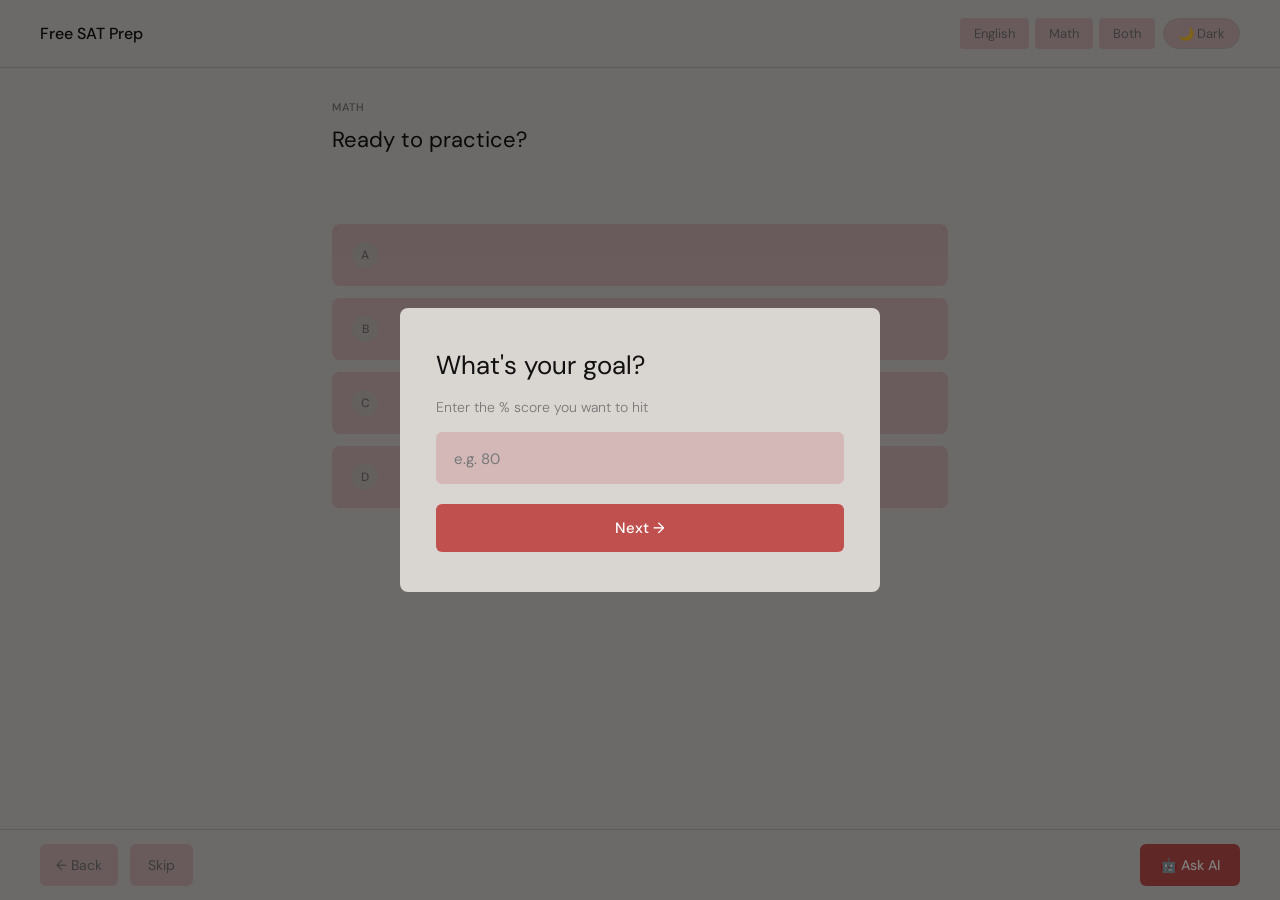
==== commit 6b8c48d0: "Add files via upload" ====
--- a/sat_quiz.html
+++ b/sat_quiz.html
@@ -6,7 +6,6 @@
 <title>SAT Practice</title>
 <link href="https://fonts.googleapis.com/css2?family=DM+Sans:wght@300;400;500&display=swap" rel="stylesheet">
 <link rel="stylesheet" href="sat_quiz.css">
-<script src="theme.js"></script>
 </head>
 <body>
 
@@ -41,9 +40,22 @@
       <button class="subject-btn">Math</button>
       <button class="subject-btn">Both</button>
     </div>
-    <button class="theme-toggle" id="themeToggle">☀️ Light</button>
+    <button class="theme-toggle" id="themeToggle" onclick="
+      var isDark = document.body.classList.toggle('dark');
+      localStorage.setItem('sat_theme', isDark ? 'dark' : 'light');
+      this.textContent = isDark ? '☀️ Light' : '🌙 Dark';
+    ">🌙 Dark</button>
   </div>
 </nav>
+<script>
+  (function() {
+    var btn = document.getElementById('themeToggle');
+    if (localStorage.getItem('sat_theme') === 'dark') {
+      document.body.classList.add('dark');
+      if (btn) btn.textContent = '☀️ Light';
+    }
+  })();
+</script>
 
 <!-- MAIN CARD -->
 <div class="card">
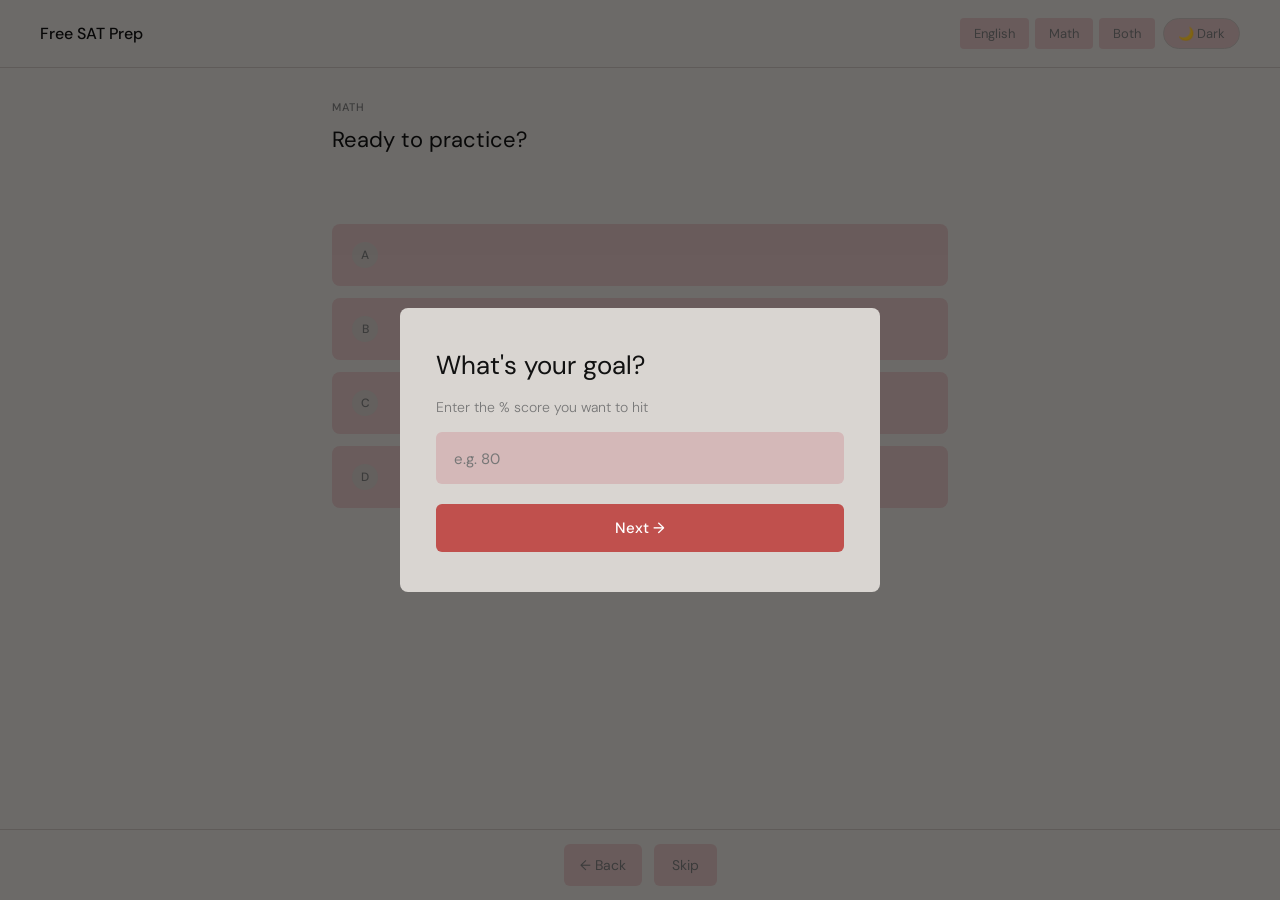
==== commit c0255000: "Add files via upload" ====
--- a/sat_quiz.html
+++ b/sat_quiz.html
@@ -127,22 +127,11 @@
     </div>
   </div>
 
-  <div class="ai-panel" id="aiPanel">
-    <div class="ai-panel-header">
-      <span class="ai-panel-title">🤖 AI Tutor</span>
-      <button class="ai-close-btn" id="aiCloseBtn">✕</button>
-    </div>
-    <div class="ai-panel-body" id="aiPanelBody">
-      <p style="color:var(--text-muted);font-size:14px;">Press "Ask AI" to get a step-by-step explanation.</p>
-    </div>
-  </div>
-
 </div>
 
 <div class="bottom-bar">
   <button class="back-btn" id="backBtn">← Back</button>
   <button class="skip-btn" id="skipBtn">Skip</button>
-  <button class="ask-ai-btn" id="askAiBtn">🤖 Ask AI</button>
 </div>
 
 <script src="https://www.desmos.com/api/v1.9/calculator.js?apiKey=dcb31709b452b1cf9dc26972add0fda6"></script>
